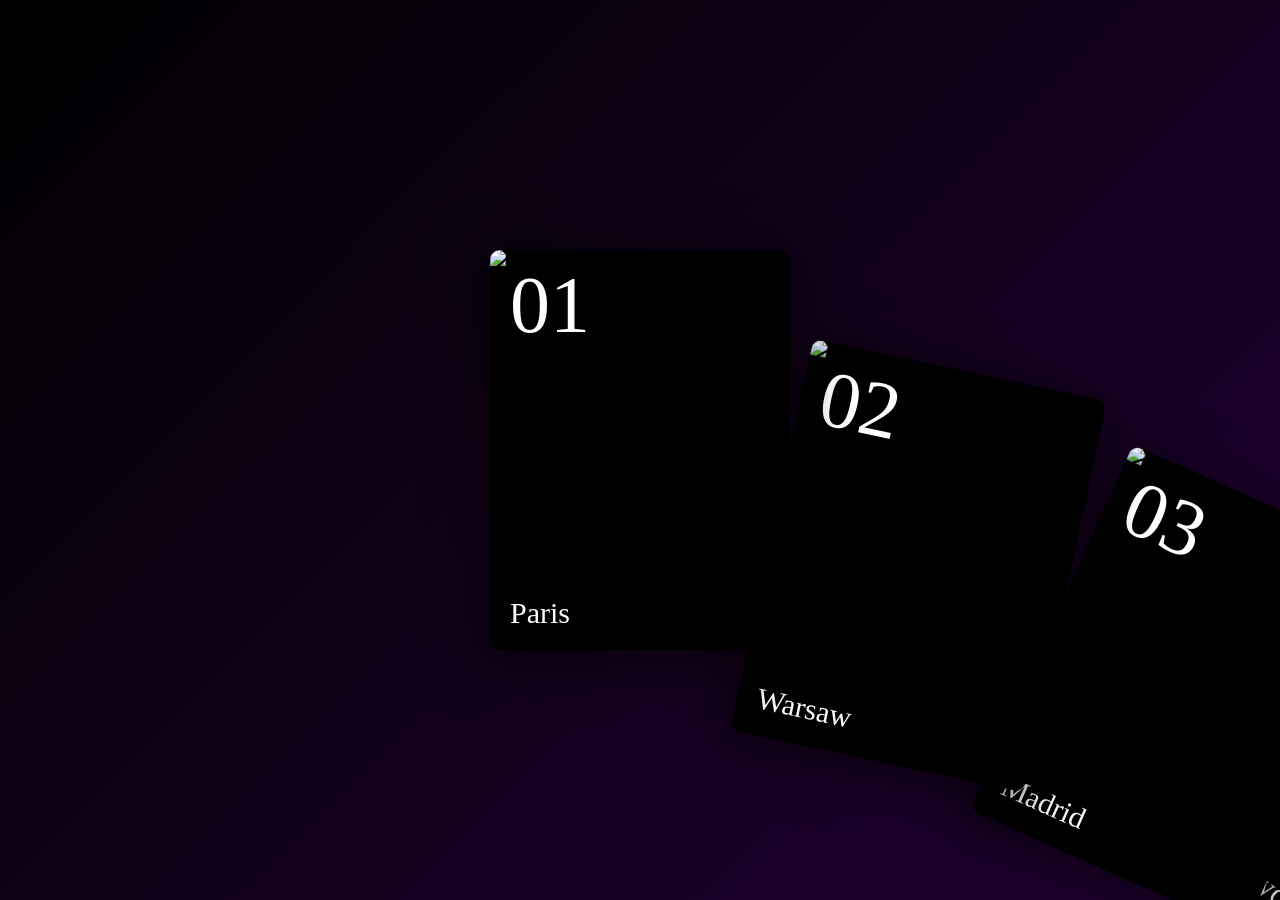
==== carousel.html @ 00ecd848 "updates" ====
<!DOCTYPE html>
<html lang="en">
<head>
    <meta charset="UTF-8">
    <meta name="viewport" content="width=device-width, initial-scale=1.0">
    <title>3D Carousel</title>
    <style>
        @font-face {
            font-family: 'Orelo-sw-db';
            src: url([data-uri]) format('truetype');
            font-weight: inherit;
            font-style: inherit;
        }

        .carousel-item {
            --items: 10;
            --width: clamp(150px, 30vw, 300px);
            --height: clamp(200px, 40vw, 400px);
            --active: calc(var(--offset) - var(--scroll-active));
            --x: calc(var(--active) * 800%);
            --y: calc(var(--active) * 200%);
            --rot: calc(var(--active) * 120deg);
            --opacity: calc(max(0, 1 - abs(var(--active)) * 2));
            overflow: hidden;
            position: absolute;
            z-index: var(--zIndex);
            width: var(--width);
            height: var(--height);
            margin: calc(var(--height) * -0.5) 0 0 calc(var(--width) * -0.5);
            border-radius: 10px;
            top: 50%;
            left: 50%;
            user-select: none;
            transform-origin: 0% 100%;
            box-shadow: 0 10px 50px 10px rgba(0, 0, 0, .5);
            background: black;
            pointer-events: all;
            transform: translate(var(--x), var(--y)) rotate(var(--rot));
        }

        .carousel-item:nth-child(1) { --offset: 0; }
        .carousel-item:nth-child(2) { --offset: 0.1; }
        .carousel-item:nth-child(3) { --offset: 0.2; }
        .carousel-item:nth-child(4) { --offset: 0.3; }
        .carousel-item:nth-child(5) { --offset: 0.4; }
        .carousel-item:nth-child(6) { --offset: 0.5; }
        .carousel-item:nth-child(7) { --offset: 0.6; }
        .carousel-item:nth-child(8) { --offset: 0.7; }
        .carousel-item:nth-child(9) { --offset: 0.8; }
        .carousel-item:nth-child(10) { --offset: 0.9; }

        .carousel-box {
            position: absolute;
            z-index: 1;
            top: 0;
            left: 0;
            width: 100%;
            height: 100%;
            transition: opacity .8s cubic-bezier(0, 0.02, 0, 1);
            opacity: var(--opacity);
            font-family: 'Orelo-sw-db', serif;
        }

        .title {
            position: absolute;
            z-index: 1;
            color: #fff;
            bottom: 20px;
            left: 20px;
            transition: opacity .8s cubic-bezier(0, 0.02, 0, 1);
            font-size: clamp(20px, 3vw, 30px);
            text-shadow: 0 4px 4px rgba(0, 0, 0, .1);
        }

        .num {
            position: absolute;
            z-index: 1;
            color: #fff;
            top: 10px;
            left: 20px;
            transition: opacity .8s cubic-bezier(0, 0.02, 0, 1);
            font-size: clamp(20px, 10vw, 80px);
        }

        .carousel-item img {
            width: 100%;
            height: 100%;
            object-fit: cover;
            pointer-events: none;
        }

        body {
            margin: 0;
            padding: 0;
            background: linear-gradient(135deg, black, rgb(34, 0, 51));
            font-family: Roboto, serif;
            overflow-x: hidden;
        }

        .carousel-container {
            position: relative;
            width: 100%;
            height: 100vh;
            overflow: hidden;
            --scroll-active: 0;
        }
    </style>
</head>
<body>
    <div class="carousel-container">
        <div class="carousel-item" style="--zIndex: 10;">
            <div class="carousel-box">
                <div class="title">Paris</div>
                <div class="num">01</div><img
                    src="https://media.istockphoto.com/id/949299844/it/foto/vista-prospettica-dellesterno-delledificio-contemporaneo.jpg?s=612x612&amp;w=0&amp;k=20&amp;c=_DR1aRHuTEV3EYBJo1ZXq1pF4SgwB9EVWQLaBj4sC5g="
                    alt="Paris">
            </div>
        </div>
        <div class="carousel-item" style="--zIndex: 9;">
            <div class="carousel-box">
                <div class="title">Warsaw</div>
                <div class="num">02</div><img
                    src="https://media.istockphoto.com/id/1150545984/it/foto/palazzo-moderno-di-lusso-con-piscina.jpg?s=612x612&amp;w=0&amp;k=20&amp;c=Pbrai_VGc9tUviMCF1UaBErdS1YGyIVWsD29jzMZwTY="
                    alt="Warsaw">
            </div>
        </div>
        <div class="carousel-item" style="--zIndex: 8;">
            <div class="carousel-box">
                <div class="title">Madrid</div>
                <div class="num">03</div><img
                    src="https://media.istockphoto.com/id/1214351345/it/foto/guardando-direttamente-lo-skyline-del-quartiere-finanziario-nel-centro-di-londra-immagine-di.jpg?s=612x612&amp;w=0&amp;k=20&amp;c=oNNbPzPvcQ-4RA6AeatNIxHQIafBiXmDRtUUY0Ska-I="
                    alt="Madrid">
            </div>
        </div>
        <div class="carousel-item" style="--zIndex: 7;">
            <div class="carousel-box">
                <div class="title">Sydney</div>
                <div class="num">04</div><img
                    src="https://media.istockphoto.com/id/904390980/it/foto/foto-di-architettura-contemporanea-astratta.jpg?s=612x612&amp;w=0&amp;k=20&amp;c=_P4Wmx5nq5MeDuimpNklKCBlrLovmCyd9lfiMKeJZDs="
                    alt="Sydney">
            </div>
        </div>
        <div class="carousel-item" style="--zIndex: 6;">
            <div class="carousel-box">
                <div class="title">Istanbul</div>
                <div class="num">05</div><img
                    src="https://media.istockphoto.com/id/130408311/it/foto/piscina-allesterno-della-casa-moderna-al-crepuscolo.jpg?s=612x612&amp;w=0&amp;k=20&amp;c=ZoVjx7uDjoHKmpM1ayW6UR1SQOoYh_xx-QMG_qeOYs0="
                    alt="Istanbul">
            </div>
        </div>
        <div class="carousel-item" style="--zIndex: 5;">
            <div class="carousel-box">
                <div class="title">Prague</div>
                <div class="num">06</div><img
                    src="https://media.istockphoto.com/id/1299954175/it/foto/villa-cubica-moderna.jpg?s=612x612&amp;w=0&amp;k=20&amp;c=DhGhb3c1E3DW_fbrWJ_R_Zh0Lbwu6syFeRLsKlZ9no8="
                    alt="Prague">
            </div>
        </div>
        <div class="carousel-item" style="--zIndex: 4;">
            <div class="carousel-box">
                <div class="title">Munich</div>
                <div class="num">07</div><img
                    src="https://media.istockphoto.com/id/926689776/it/foto/vista-ad-angolo-basso-dei-grattacieli-di-new-york.jpg?s=612x612&amp;w=0&amp;k=20&amp;c=DmEB0Ty7ZwDnBoU5SuA8FNevOp4G1UcECw5aS4vA9A8="
                    alt="Munich">
            </div>
        </div>
        <div class="carousel-item" style="--zIndex: 3;">
            <div class="carousel-box">
                <div class="title">Venice</div>
                <div class="num">08</div><img
                    src="https://media.istockphoto.com/id/1191376167/it/foto/villa-dellisola.jpg?s=612x612&amp;w=0&amp;k=20&amp;c=PKslWo4FdbjinohKQlK_oWL34jqAsnzMTdy2bxEAf-I="
                    alt="Venice">
            </div>
        </div>
        <div class="carousel-item" style="--zIndex: 2;">
            <div class="carousel-box">
                <div class="title">Oslo</div>
                <div class="num">09</div><img
                    src="https://media.istockphoto.com/id/184316397/it/foto/londra-edifici-aziendali.jpg?s=612x612&amp;w=0&amp;k=20&amp;c=XqrRxEPzFnwRFk7PQrCiu9-9jLEzWToYfdw46S8B0Mu0="
                    alt="Oslo">
            </div>
        </div>
        <div class="carousel-item" style="--zIndex: 1;">
            <div class="carousel-box">
                <div class="title">London</div>
                <div class="num">10</div><img
                    src="https://media.istockphoto.com/id/184619832/it/foto/distretto-finanziario-al-crepuscolo-londra.jpg?s=612x612&amp;w=0&amp;k=20&amp;c=RAThrJOBY6vhlT6-kQpu9-9jLEzWToYfdw46S8B0Mu0="
                    alt="London">
            </div>
        </div>
    </div>

    <script src="https://cdnjs.cloudflare.com/ajax/libs/gsap/3.12.2/gsap.min.js"></script>
    <script src="https://cdnjs.cloudflare.com/ajax/libs/gsap/3.12.2/ScrollTrigger.min.js"></script>
    <script>
        gsap.registerPlugin(ScrollTrigger);

        gsap.to(".carousel-container", {
            "--scroll-active": 0.9,
            scrollTrigger: {
                trigger: ".carousel-container",
                start: "top top",
                end: "+=200%",
                scrub: true,
                pin: true
            }
        });
    </script>
</body>
</html>
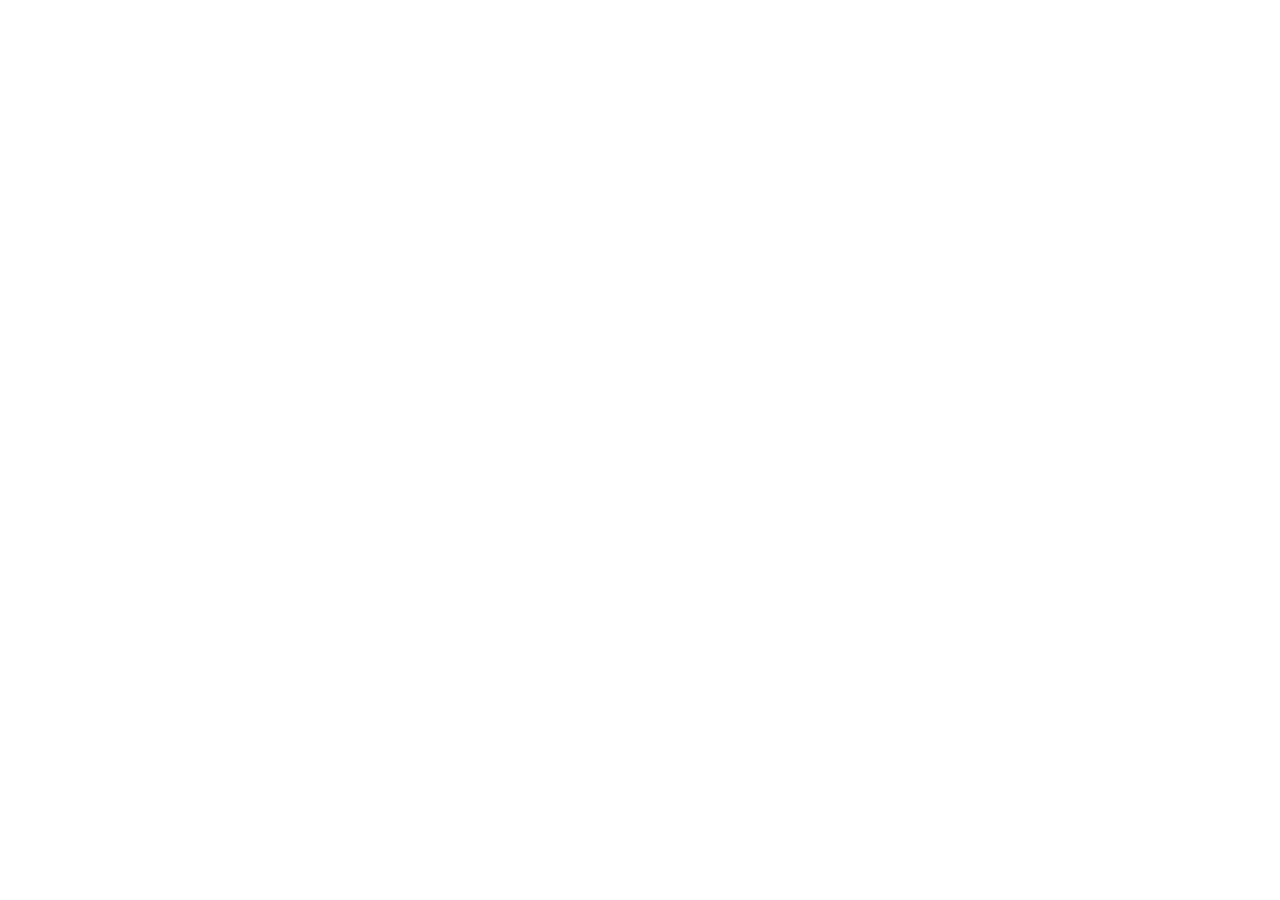
==== commit e420d3d5: "updates" ====
--- a/carousel.html
+++ b/carousel.html
@@ -4,207 +4,8 @@
     <meta charset="UTF-8">
     <meta name="viewport" content="width=device-width, initial-scale=1.0">
     <title>3D Carousel</title>
-    <style>
-        @font-face {
-            font-family: 'Orelo-sw-db';
-            src: url([data-uri]) format('truetype');
-            font-weight: inherit;
-            font-style: inherit;
-        }
-
-        .carousel-item {
-            --items: 10;
-            --width: clamp(150px, 30vw, 300px);
-            --height: clamp(200px, 40vw, 400px);
-            --active: calc(var(--offset) - var(--scroll-active));
-            --x: calc(var(--active) * 800%);
-            --y: calc(var(--active) * 200%);
-            --rot: calc(var(--active) * 120deg);
-            --opacity: calc(max(0, 1 - abs(var(--active)) * 2));
-            overflow: hidden;
-            position: absolute;
-            z-index: var(--zIndex);
-            width: var(--width);
-            height: var(--height);
-            margin: calc(var(--height) * -0.5) 0 0 calc(var(--width) * -0.5);
-            border-radius: 10px;
-            top: 50%;
-            left: 50%;
-            user-select: none;
-            transform-origin: 0% 100%;
-            box-shadow: 0 10px 50px 10px rgba(0, 0, 0, .5);
-            background: black;
-            pointer-events: all;
-            transform: translate(var(--x), var(--y)) rotate(var(--rot));
-        }
-
-        .carousel-item:nth-child(1) { --offset: 0; }
-        .carousel-item:nth-child(2) { --offset: 0.1; }
-        .carousel-item:nth-child(3) { --offset: 0.2; }
-        .carousel-item:nth-child(4) { --offset: 0.3; }
-        .carousel-item:nth-child(5) { --offset: 0.4; }
-        .carousel-item:nth-child(6) { --offset: 0.5; }
-        .carousel-item:nth-child(7) { --offset: 0.6; }
-        .carousel-item:nth-child(8) { --offset: 0.7; }
-        .carousel-item:nth-child(9) { --offset: 0.8; }
-        .carousel-item:nth-child(10) { --offset: 0.9; }
-
-        .carousel-box {
-            position: absolute;
-            z-index: 1;
-            top: 0;
-            left: 0;
-            width: 100%;
-            height: 100%;
-            transition: opacity .8s cubic-bezier(0, 0.02, 0, 1);
-            opacity: var(--opacity);
-            font-family: 'Orelo-sw-db', serif;
-        }
-
-        .title {
-            position: absolute;
-            z-index: 1;
-            color: #fff;
-            bottom: 20px;
-            left: 20px;
-            transition: opacity .8s cubic-bezier(0, 0.02, 0, 1);
-            font-size: clamp(20px, 3vw, 30px);
-            text-shadow: 0 4px 4px rgba(0, 0, 0, .1);
-        }
-
-        .num {
-            position: absolute;
-            z-index: 1;
-            color: #fff;
-            top: 10px;
-            left: 20px;
-            transition: opacity .8s cubic-bezier(0, 0.02, 0, 1);
-            font-size: clamp(20px, 10vw, 80px);
-        }
-
-        .carousel-item img {
-            width: 100%;
-            height: 100%;
-            object-fit: cover;
-            pointer-events: none;
-        }
-
-        body {
-            margin: 0;
-            padding: 0;
-            background: linear-gradient(135deg, black, rgb(34, 0, 51));
-            font-family: Roboto, serif;
-            overflow-x: hidden;
-        }
-
-        .carousel-container {
-            position: relative;
-            width: 100%;
-            height: 100vh;
-            overflow: hidden;
-            --scroll-active: 0;
-        }
-    </style>
 </head>
 <body>
-    <div class="carousel-container">
-        <div class="carousel-item" style="--zIndex: 10;">
-            <div class="carousel-box">
-                <div class="title">Paris</div>
-                <div class="num">01</div><img
-                    src="https://media.istockphoto.com/id/949299844/it/foto/vista-prospettica-dellesterno-delledificio-contemporaneo.jpg?s=612x612&amp;w=0&amp;k=20&amp;c=_DR1aRHuTEV3EYBJo1ZXq1pF4SgwB9EVWQLaBj4sC5g="
-                    alt="Paris">
-            </div>
-        </div>
-        <div class="carousel-item" style="--zIndex: 9;">
-            <div class="carousel-box">
-                <div class="title">Warsaw</div>
-                <div class="num">02</div><img
-                    src="https://media.istockphoto.com/id/1150545984/it/foto/palazzo-moderno-di-lusso-con-piscina.jpg?s=612x612&amp;w=0&amp;k=20&amp;c=Pbrai_VGc9tUviMCF1UaBErdS1YGyIVWsD29jzMZwTY="
-                    alt="Warsaw">
-            </div>
-        </div>
-        <div class="carousel-item" style="--zIndex: 8;">
-            <div class="carousel-box">
-                <div class="title">Madrid</div>
-                <div class="num">03</div><img
-                    src="https://media.istockphoto.com/id/1214351345/it/foto/guardando-direttamente-lo-skyline-del-quartiere-finanziario-nel-centro-di-londra-immagine-di.jpg?s=612x612&amp;w=0&amp;k=20&amp;c=oNNbPzPvcQ-4RA6AeatNIxHQIafBiXmDRtUUY0Ska-I="
-                    alt="Madrid">
-            </div>
-        </div>
-        <div class="carousel-item" style="--zIndex: 7;">
-            <div class="carousel-box">
-                <div class="title">Sydney</div>
-                <div class="num">04</div><img
-                    src="https://media.istockphoto.com/id/904390980/it/foto/foto-di-architettura-contemporanea-astratta.jpg?s=612x612&amp;w=0&amp;k=20&amp;c=_P4Wmx5nq5MeDuimpNklKCBlrLovmCyd9lfiMKeJZDs="
-                    alt="Sydney">
-            </div>
-        </div>
-        <div class="carousel-item" style="--zIndex: 6;">
-            <div class="carousel-box">
-                <div class="title">Istanbul</div>
-                <div class="num">05</div><img
-                    src="https://media.istockphoto.com/id/130408311/it/foto/piscina-allesterno-della-casa-moderna-al-crepuscolo.jpg?s=612x612&amp;w=0&amp;k=20&amp;c=ZoVjx7uDjoHKmpM1ayW6UR1SQOoYh_xx-QMG_qeOYs0="
-                    alt="Istanbul">
-            </div>
-        </div>
-        <div class="carousel-item" style="--zIndex: 5;">
-            <div class="carousel-box">
-                <div class="title">Prague</div>
-                <div class="num">06</div><img
-                    src="https://media.istockphoto.com/id/1299954175/it/foto/villa-cubica-moderna.jpg?s=612x612&amp;w=0&amp;k=20&amp;c=DhGhb3c1E3DW_fbrWJ_R_Zh0Lbwu6syFeRLsKlZ9no8="
-                    alt="Prague">
-            </div>
-        </div>
-        <div class="carousel-item" style="--zIndex: 4;">
-            <div class="carousel-box">
-                <div class="title">Munich</div>
-                <div class="num">07</div><img
-                    src="https://media.istockphoto.com/id/926689776/it/foto/vista-ad-angolo-basso-dei-grattacieli-di-new-york.jpg?s=612x612&amp;w=0&amp;k=20&amp;c=DmEB0Ty7ZwDnBoU5SuA8FNevOp4G1UcECw5aS4vA9A8="
-                    alt="Munich">
-            </div>
-        </div>
-        <div class="carousel-item" style="--zIndex: 3;">
-            <div class="carousel-box">
-                <div class="title">Venice</div>
-                <div class="num">08</div><img
-                    src="https://media.istockphoto.com/id/1191376167/it/foto/villa-dellisola.jpg?s=612x612&amp;w=0&amp;k=20&amp;c=PKslWo4FdbjinohKQlK_oWL34jqAsnzMTdy2bxEAf-I="
-                    alt="Venice">
-            </div>
-        </div>
-        <div class="carousel-item" style="--zIndex: 2;">
-            <div class="carousel-box">
-                <div class="title">Oslo</div>
-                <div class="num">09</div><img
-                    src="https://media.istockphoto.com/id/184316397/it/foto/londra-edifici-aziendali.jpg?s=612x612&amp;w=0&amp;k=20&amp;c=XqrRxEPzFnwRFk7PQrCiu9-9jLEzWToYfdw46S8B0Mu0="
-                    alt="Oslo">
-            </div>
-        </div>
-        <div class="carousel-item" style="--zIndex: 1;">
-            <div class="carousel-box">
-                <div class="title">London</div>
-                <div class="num">10</div><img
-                    src="https://media.istockphoto.com/id/184619832/it/foto/distretto-finanziario-al-crepuscolo-londra.jpg?s=612x612&amp;w=0&amp;k=20&amp;c=RAThrJOBY6vhlT6-kQpu9-9jLEzWToYfdw46S8B0Mu0="
-                    alt="London">
-            </div>
-        </div>
-    </div>
 
-    <script src="https://cdnjs.cloudflare.com/ajax/libs/gsap/3.12.2/gsap.min.js"></script>
-    <script src="https://cdnjs.cloudflare.com/ajax/libs/gsap/3.12.2/ScrollTrigger.min.js"></script>
-    <script>
-        gsap.registerPlugin(ScrollTrigger);
-
-        gsap.to(".carousel-container", {
-            "--scroll-active": 0.9,
-            scrollTrigger: {
-                trigger: ".carousel-container",
-                start: "top top",
-                end: "+=200%",
-                scrub: true,
-                pin: true
-            }
-        });
-    </script>
 </body>
 </html>
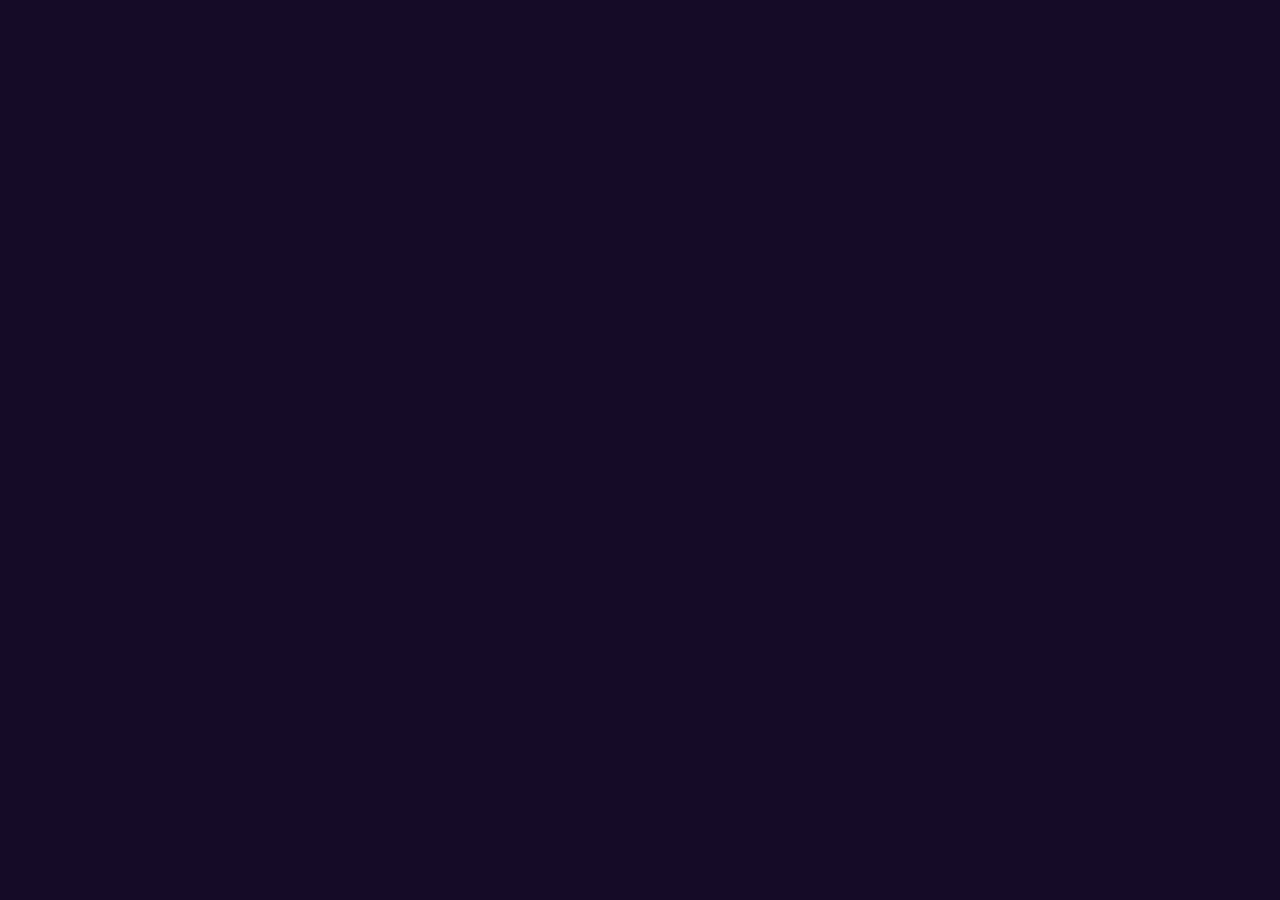
==== commit e2a1b0dd: "updates" ====
--- a/carousel.html
+++ b/carousel.html
@@ -1,11 +1,14 @@
 <!DOCTYPE html>
 <html lang="en">
+
 <head>
     <meta charset="UTF-8">
     <meta name="viewport" content="width=device-width, initial-scale=1.0">
     <title>3D Carousel</title>
+    <link rel="stylesheet" href="styles.css">
 </head>
 <body>
 
 </body>
+
 </html>
--- a/styles.css
+++ b/styles.css
@@ -0,0 +1,3201 @@
+* {
+    margin: 0;
+    padding: 0;
+    box-sizing: border-box;
+}
+
+body {
+    font-family: Arial, sans-serif;
+    background-color: #150b27;
+}
+
+header {
+    display: flex;
+    justify-content: center;
+}
+
+.container {
+    padding: 20px;
+    display: flex;
+    align-items: center;
+    justify-content: space-between;
+    border-radius: 50px;
+    padding: 8px 30px;
+    margin: 0 auto;
+    max-width: 1320px !important;
+    width: 100%;
+    color: white;
+}
+
+.hero {
+    padding: 60px 20px 80px;
+    display: flex;
+    align-items: center;
+    justify-content: center;
+    min-height: 100vh;
+    color: white;
+    position: relative;
+    overflow: hidden;
+}
+
+#particle-canvas {
+    position: absolute;
+    top: 0;
+    left: 0;
+    width: 100%;
+    height: 100%;
+    z-index: 0;
+    opacity: 0.4;
+}
+
+
+
+.hero-content {
+    text-align: center;
+    max-width: 1100px;
+    width: 100%;
+    position: relative;
+    z-index: 2;
+}
+
+.hero-badge {
+    display: inline-block;
+    padding: 0;
+    margin-bottom: 30px;
+    color: rgba(255, 105, 180, 0.8);
+    font-size: 13px;
+    font-weight: 700;
+    text-transform: uppercase;
+    letter-spacing: 3px;
+    position: relative;
+}
+
+.badge-char {
+    display: inline-block;
+    text-shadow:
+        0 0 10px rgba(255, 105, 180, 0.8),
+        0 0 20px rgba(138, 43, 226, 0.6),
+        0 0 30px rgba(0, 255, 255, 0.4);
+    transition: all 0.3s ease;
+    transform-style: preserve-3d;
+}
+
+
+
+.hero-content h1 {
+    font-size: 72px;
+    font-weight: 800;
+    line-height: 1.15;
+    margin-bottom: 44px;
+    letter-spacing: -2px;
+    min-height: 90px;
+    perspective: 1000px;
+    transform-style: preserve-3d;
+}
+
+:root {
+    --char-color: rgba(255, 105, 180, 0.8);
+    --rot-color: #ff69b4;
+    --gradient-start: #ff69b4;
+    --gradient-mid: #8a2be2;
+    --gradient-end: #ffffff;
+}
+
+.heading-char {
+    display: inline-block;
+    background: linear-gradient(135deg, var(--gradient-start), var(--gradient-mid), var(--gradient-end));
+    background-size: 300% 300%;
+    -webkit-background-clip: text;
+    background-clip: text;
+    -webkit-text-fill-color: transparent;
+    color: white;
+    transform-style: preserve-3d;
+    position: relative;
+    font-weight: 900;
+    animation: movingGradient 3s ease-in-out infinite;
+}
+
+#rotating-text {
+    display: inline-block;
+    perspective: 1000px;
+    transform-style: preserve-3d;
+    min-width: 250px;
+}
+
+.rotating-char {
+    display: inline-block;
+    background: linear-gradient(135deg,
+            var(--gradient-start) 0%,
+            var(--gradient-mid) 50%,
+            var(--gradient-end) 100%);
+    background-size: 300% 300%;
+    -webkit-background-clip: text;
+    background-clip: text;
+    -webkit-text-fill-color: transparent;
+    color: white;
+    font-weight: 900;
+    transform-style: preserve-3d;
+    animation: rotatingGradient 3s ease-in-out infinite;
+}
+
+@keyframes movingGradient {
+
+    0%,
+    100% {
+        background-position: 0% 50%;
+    }
+
+    50% {
+        background-position: 100% 50%;
+    }
+}
+
+@keyframes rotatingGradient {
+
+    0%,
+    100% {
+        background-position: 0% 50%;
+    }
+
+    50% {
+        background-position: 100% 50%;
+    }
+}
+
+
+.hero-content p {
+    font-size: 24px;
+    margin-bottom: 50px;
+    letter-spacing: 1px;
+    font-weight: 600;
+    perspective: 1000px;
+    transform-style: preserve-3d;
+    position: relative;
+}
+
+.para-char {
+    display: inline-block;
+    color: rgba(255, 255, 255, 0.95);
+    text-shadow:
+        0 0 10px rgba(255, 105, 180, 0.8),
+        0 0 20px rgba(138, 43, 226, 0.6),
+        0 0 30px rgba(0, 255, 255, 0.4),
+        0 0 40px rgba(255, 215, 0, 0.3),
+        2px 2px 6px rgba(0, 0, 0, 0.9);
+    transform-style: preserve-3d;
+    position: relative;
+    font-weight: 700;
+    filter: drop-shadow(0 0 8px rgba(255, 105, 180, 0.6));
+    transition: all 0.3s cubic-bezier(0.68, -0.55, 0.265, 1.55);
+}
+
+.hero-image {
+    width: 100%;
+    max-width: 1100px;
+    margin: 50px auto;
+    border-radius: 24px;
+    overflow: hidden;
+    position: relative;
+}
+
+.hero-video {
+    perspective: 2000px;
+    transform-style: preserve-3d;
+    position: relative;
+}
+
+.hero-video video {
+    width: 100%;
+    height: 650px;
+    object-fit: cover;
+    display: block;
+    border-radius: 24px;
+    border: 3px solid transparent;
+    background:
+        linear-gradient(135deg, #ff69b4, #8a2be2) border-box;
+    transition: all 0.4s ease;
+    box-shadow:
+        0 25px 70px rgba(255, 105, 180, 0.5),
+        0 0 100px rgba(138, 43, 226, 0.4),
+        0 0 150px rgba(0, 255, 255, 0.2),
+        inset 0 0 60px rgba(255, 105, 180, 0.1);
+    transform-style: preserve-3d;
+}
+
+.hero-video:hover video {
+    box-shadow:
+        0 30px 90px rgba(255, 105, 180, 0.7),
+        0 0 120px rgba(138, 43, 226, 0.6),
+        0 0 180px rgba(0, 255, 255, 0.3),
+        inset 0 0 80px rgba(255, 105, 180, 0.2);
+}
+
+.play-button {
+    position: absolute;
+    top: 50%;
+    left: 50%;
+    transform: translate(-50%, -50%);
+    cursor: pointer;
+    z-index: 10;
+    transition: all 0.4s ease;
+    opacity: 0.9;
+    filter: drop-shadow(0 10px 40px rgba(255, 105, 180, 0.8));
+    animation: playButtonPulse 2s ease-in-out infinite;
+}
+
+.play-button:hover {
+    opacity: 1;
+    transform: translate(-50%, -50%) scale(1.15) rotate(5deg);
+    filter: drop-shadow(0 15px 60px rgba(255, 105, 180, 1));
+}
+
+@keyframes playButtonPulse {
+
+    0%,
+    100% {
+        transform: translate(-50%, -50%) scale(1);
+        filter: drop-shadow(0 10px 40px rgba(255, 105, 180, 0.8));
+    }
+
+    50% {
+        transform: translate(-50%, -50%) scale(1.1);
+        filter: drop-shadow(0 15px 60px rgba(255, 105, 180, 1));
+    }
+}
+
+.video-glow {
+    position: absolute;
+    top: 50%;
+    left: 50%;
+    width: 100%;
+    height: 100%;
+    background: radial-gradient(ellipse at center, rgba(255, 105, 180, 0.3) 0%, rgba(138, 43, 226, 0.2) 50%, transparent 70%);
+    filter: blur(60px);
+    transform: translate(-50%, -50%);
+    z-index: -1;
+    opacity: 0.8;
+    animation: glowPulse 3s ease-in-out infinite;
+}
+
+@keyframes glowPulse {
+
+    0%,
+    100% {
+        opacity: 0.6;
+        transform: translate(-50%, -50%) scale(1);
+    }
+
+    50% {
+        opacity: 1;
+        transform: translate(-50%, -50%) scale(1.1);
+    }
+}
+
+.cta-hero {
+    margin-top: 45px;
+    opacity: 0.95;
+}
+
+.cta-hero:hover {
+    opacity: 1;
+}
+
+.cta-button {
+    background: #000000;
+    color: white;
+    border: 2px solid rgba(255, 255, 255, 0.2);
+    padding: 18px 45px;
+    font-size: 18px;
+    border-radius: 12px;
+    cursor: pointer;
+    transition: all 0.3s ease;
+    font-weight: 600;
+}
+
+.cta-button:hover {
+    background: #fe0080;
+    border-color: #fe0080;
+    transform: translateY(-2px);
+    box-shadow: 0 10px 30px rgba(254, 0, 128, 0.4);
+}
+
+.left {
+    display: flex;
+    flex-direction: column;
+    align-items: flex-start;
+}
+
+.left nav {
+    margin: 10px 0;
+}
+
+.left .button {
+    margin-top: 10px;
+}
+
+.logo {
+    display: flex;
+    align-items: center;
+}
+
+.logo img {
+    margin-top: -18px;
+    height: 60px;
+    margin-right: 15px;
+}
+
+.logo span {
+    font-size: 26px;
+    font-weight: bold;
+    color: #ffffff;
+}
+
+nav ul {
+    display: flex;
+    list-style-type: none;
+}
+
+nav ul li {
+    margin-right: 20px;
+}
+
+nav ul li a {
+    color: #b5a8d1;
+    text-decoration: none;
+    font-weight: 500;
+}
+
+nav ul li a.active {
+    color: #fe0080;
+}
+
+nav ul li a:hover {
+    color: #fff;
+}
+
+.button {
+    --white: #ffe7ff;
+    --purple-100: #ffd9f0;
+    --purple-200: #ff9fd5;
+    --purple-300: #ff6fb9;
+    --purple-400: #fe0080;
+    /* main color */
+    --purple-500: #b20059;
+    --radius: 18px;
+
+    border-radius: var(--radius);
+    outline: none;
+    cursor: pointer;
+    font-size: 23px;
+    font-family: Arial;
+    background: transparent;
+    letter-spacing: -1px;
+    border: 0;
+    position: relative;
+    width: 220px;
+    height: 80px;
+    transform: scale(0.6);
+}
+
+.bg {
+    position: absolute;
+    inset: 0;
+    border-radius: inherit;
+    filter: blur(1px);
+}
+
+.bg::before,
+.bg::after {
+    content: "";
+    position: absolute;
+    inset: 0;
+    border-radius: calc(var(--radius) * 1.1);
+    background: var(--purple-500);
+}
+
+.bg::before {
+    filter: blur(5px);
+    transition: all 0.3s ease;
+}
+
+.wrap {
+    border-radius: inherit;
+    overflow: hidden;
+    height: 100%;
+    transform: translate(6px, -6px);
+    padding: 3px;
+    background: linear-gradient(to bottom,
+            var(--purple-100) 0%,
+            var(--purple-400) 100%);
+    position: relative;
+    transition: all 0.3s ease;
+}
+
+.outline {
+    position: absolute;
+    overflow: hidden;
+    inset: 0;
+    opacity: 0;
+    outline: none;
+    border-radius: inherit;
+    transition: all 0.4s ease;
+}
+
+.outline::before {
+    content: "";
+    position: absolute;
+    inset: 2px;
+    width: 120px;
+    height: 300px;
+    margin: auto;
+    background: linear-gradient(to right,
+            transparent 0%,
+            white 50%,
+            transparent 100%);
+    animation: spin 3s linear infinite;
+    animation-play-state: paused;
+}
+
+.content {
+    pointer-events: none;
+    display: flex;
+    align-items: center;
+    justify-content: center;
+    z-index: 1;
+    position: relative;
+    height: 100%;
+    gap: 16px;
+    border-radius: calc(var(--radius) * 0.85);
+    font-weight: 600;
+    transition: all 0.3s ease;
+    background: linear-gradient(to bottom,
+            var(--purple-300) 0%,
+            var(--purple-400) 100%);
+    box-shadow:
+        inset -2px 12px 11px -5px var(--purple-200),
+        inset 1px -3px 11px 0px rgb(0 0 0 / 35%);
+}
+
+.content::before {
+    content: "";
+    inset: 0;
+    position: absolute;
+    z-index: 10;
+    width: 80%;
+    top: 45%;
+    bottom: 35%;
+    opacity: 0.7;
+    margin: auto;
+    background: linear-gradient(to bottom, transparent, var(--purple-400));
+    filter: brightness(1.3) blur(5px);
+}
+
+.char {
+    transition: all 0.3s ease;
+    display: flex;
+    align-items: center;
+    justify-content: center;
+}
+
+.char span {
+    display: block;
+    color: transparent;
+    position: relative;
+}
+
+.char span:nth-child(5) {
+    margin-left: 5px;
+}
+
+.char.state-1 span:nth-child(5) {
+    margin-right: -3px;
+}
+
+.char.state-1 span {
+    animation: charAppear 1.2s ease backwards calc(var(--i) * 0.03s);
+}
+
+.char.state-1 span::before,
+.char span::after {
+    content: attr(data-label);
+    position: absolute;
+    color: var(--white);
+    text-shadow: -1px 1px 2px var(--purple-500);
+    left: 0;
+}
+
+.char span::before {
+    opacity: 0;
+    transform: translateY(-100%);
+}
+
+.char.state-2 {
+    position: absolute;
+    left: 80px;
+}
+
+.char.state-2 span::after {
+    opacity: 1;
+}
+
+.icon {
+    animation: resetArrow 0.8s cubic-bezier(0.7, -0.5, 0.3, 1.2) forwards;
+    z-index: 10;
+}
+
+.icon div,
+.icon div::before,
+.icon div::after {
+    height: 3px;
+    border-radius: 1px;
+    background-color: var(--white);
+}
+
+.icon div::before,
+.icon div::after {
+    content: "";
+    position: absolute;
+    right: 0;
+    transform-origin: center right;
+    width: 14px;
+    border-radius: 15px;
+    transition: all 0.3s ease;
+}
+
+.icon div {
+    position: relative;
+    width: 24px;
+    box-shadow: -2px 2px 5px var(--purple-400);
+    transform: scale(0.9);
+    background: linear-gradient(to bottom, var(--white), var(--purple-100));
+    animation: swingArrow 1s ease-in-out infinite;
+    animation-play-state: paused;
+}
+
+.icon div::before {
+    transform: rotate(44deg);
+    top: 1px;
+    box-shadow: 1px -2px 3px -1px var(--purple-400);
+    animation: rotateArrowLine 1s linear infinite;
+    animation-play-state: paused;
+}
+
+.icon div::after {
+    bottom: 1px;
+    transform: rotate(316deg);
+    box-shadow: -2px 2px 3px 0 var(--purple-400);
+    background: linear-gradient(200deg, var(--white), var(--purple-100));
+    animation: rotateArrowLine2 1s linear infinite;
+    animation-play-state: paused;
+}
+
+.path {
+    position: absolute;
+    z-index: 12;
+    bottom: 0;
+    left: 0;
+    right: 0;
+    stroke-dasharray: 150 480;
+    stroke-dashoffset: 150;
+    pointer-events: none;
+}
+
+.splash {
+    position: absolute;
+    top: 0;
+    left: 0;
+    pointer-events: none;
+    stroke-dasharray: 60 60;
+    stroke-dashoffset: 60;
+    transform: translate(-17%, -31%);
+    stroke: var(--purple-300);
+}
+
+.button:hover .words {
+    opacity: 1;
+}
+
+.button:hover .words span {
+    animation-play-state: running;
+}
+
+.button:hover .char.state-1 span::before {
+    animation: charAppear 0.7s ease calc(var(--i) * 0.03s);
+}
+
+.button:hover .char.state-1 span::after {
+    opacity: 1;
+    animation: charDisappear 0.7s ease calc(var(--i) * 0.03s);
+}
+
+.button:hover .wrap {
+    transform: translate(8px, -8px);
+}
+
+.button:hover .outline {
+    opacity: 1;
+}
+
+.button:hover .outline::before,
+.button:hover .icon div::before,
+.button:hover .icon div::after,
+.button:hover .icon div {
+    animation-play-state: running;
+}
+
+.button:active .bg::before {
+    filter: blur(5px);
+    opacity: 0.7;
+    box-shadow:
+        -7px 6px 0 0 rgb(115 75 155 / 40%),
+        -14px 12px 0 0 rgb(115 75 155 / 25%),
+        -21px 18px 4px 0 rgb(115 75 155 / 15%);
+}
+
+.button:active .content {
+    box-shadow:
+        inset -1px 12px 8px -5px rgba(71, 0, 137, 0.4),
+        inset 0px -3px 8px 0px var(--purple-200);
+}
+
+.button:active .words,
+.button:active .outline {
+    opacity: 0;
+}
+
+.button:active .wrap {
+    transform: translate(3px, -3px);
+}
+
+.button:active .splash {
+    animation: splash 0.8s cubic-bezier(0.3, 0, 0, 1) forwards 0.05s;
+}
+
+.button:focus .path {
+    animation: path 1.6s ease forwards 0.2s;
+}
+
+.button:focus .icon {
+    animation: arrow 1s cubic-bezier(0.7, -0.5, 0.3, 1.5) forwards;
+}
+
+.char.state-2 span::after,
+.button:focus .char.state-1 span {
+    animation: charDisappear 0.5s ease forwards calc(var(--i) * 0.03s);
+}
+
+.button:focus .char.state-2 span::after {
+    animation: charAppear 1s ease backwards calc(var(--i) * 0.03s);
+}
+
+@keyframes spin {
+    0% {
+        transform: rotate(0deg);
+    }
+
+    100% {
+        transform: rotate(360deg);
+    }
+}
+
+@keyframes charAppear {
+    0% {
+        transform: translateY(50%);
+        opacity: 0;
+        filter: blur(20px);
+    }
+
+    20% {
+        transform: translateY(70%);
+        opacity: 1;
+    }
+
+    50% {
+        transform: translateY(-15%);
+        opacity: 1;
+        filter: blur(0);
+    }
+
+    100% {
+        transform: translateY(0);
+        opacity: 1;
+    }
+}
+
+@keyframes charDisappear {
+    0% {
+        transform: translateY(0);
+        opacity: 1;
+    }
+
+    100% {
+        transform: translateY(-70%);
+        opacity: 0;
+        filter: blur(3px);
+    }
+}
+
+@keyframes arrow {
+    0% {
+        opacity: 1;
+    }
+
+    50% {
+        transform: translateX(60px);
+        opacity: 0;
+    }
+
+    51% {
+        transform: translateX(-200px);
+        opacity: 0;
+    }
+
+    100% {
+        transform: translateX(-128px);
+        opacity: 1;
+    }
+}
+
+@keyframes swingArrow {
+    50% {
+        transform: translateX(5px) scale(0.9);
+    }
+}
+
+@keyframes rotateArrowLine {
+    50% {
+        transform: rotate(30deg);
+    }
+
+    80% {
+        transform: rotate(55deg);
+    }
+}
+
+@keyframes rotateArrowLine2 {
+    50% {
+        transform: rotate(330deg);
+    }
+
+    80% {
+        transform: rotate(300deg);
+    }
+}
+
+@keyframes resetArrow {
+    0% {
+        transform: translateX(-128px);
+    }
+
+    100% {
+        transform: translateX(0);
+    }
+}
+
+@keyframes path {
+    from {
+        stroke: white;
+    }
+
+    to {
+        stroke-dashoffset: -480;
+        stroke: #f9c6fe;
+    }
+}
+
+@keyframes splash {
+    to {
+        stroke-dasharray: 2 60;
+        stroke-dashoffset: -60;
+    }
+}
+
+
+.left {
+    max-width: 50%;
+}
+
+.left h1 {
+    font-size: 36px;
+    margin-bottom: 10px;
+}
+
+.left p {
+    font-size: 18px;
+    margin-bottom: 30px;
+}
+
+.left button {
+    background-color: #f36f6f;
+    color: white;
+    padding: 12px 20px;
+    border: none;
+    border-radius: 5px;
+    cursor: pointer;
+    font-size: 16px;
+}
+
+#w-node-da13c05c-a7f2-64c9-0f62-d9d893fe5b9b-79c6e519,
+#w-node-da13c05c-a7f2-64c9-0f62-d9d893fe5bb6-79c6e519,
+#w-node-ae7eb60a-4132-91b5-9284-c76f17b2ad36-79c6e519,
+#w-node-ae7eb60a-4132-91b5-9284-c76f17b2ad43-79c6e519,
+#w-node-ae7eb60a-4132-91b5-9284-c76f17b2ad50-79c6e519,
+#w-node-ae7eb60a-4132-91b5-9284-c76f17b2ad5d-79c6e519,
+#w-node-ae7eb60a-4132-91b5-9284-c76f17b2ad6a-79c6e519,
+#w-node-ae7eb60a-4132-91b5-9284-c76f17b2ad77-79c6e519,
+#w-node-bdb684d6-11cf-1f58-875c-d18fad16c963-79c6e519,
+#w-node-_45333113-68ab-c3ea-210a-a3135d8f3e54-79c6e519,
+#w-node-_17a15546-2e96-c220-030e-3a738cca4e5c-79c6e519,
+#w-node-e8317664-ea4b-bd1d-84a0-25e890efd2ef-79c6e519,
+#w-node-ae7eb60a-4132-91b5-9284-c76f17b2ad84-79c6e519,
+#w-node-ae7eb60a-4132-91b5-9284-c76f17b2ad91-79c6e519 {
+    grid-area: span 1 / span 1 / span 1 / span 1;
+}
+
+.banner-right {
+    justify-content: flex-start;
+}
+
+.w-layout-cell {
+    flex-direction: column;
+    justify-content: flex-start;
+    align-items: flex-start;
+    display: flex;
+}
+
+.steps-shape {
+    width: 100%;
+    max-width: 100%;
+    display: block;
+    position: absolute;
+    inset: 0;
+}
+
+
+@font-face {
+    font-family: 'Orelo-sw-db';
+    src: url([data-uri]) format('truetype');
+    font-weight: inherit;
+    font-style: inherit;
+}
+
+.carousel-item {
+    --items: 10;
+    --width: clamp(150px, 30vw, 300px);
+    --height: clamp(200px, 40vw, 400px);
+    --active: calc(var(--offset) - var(--scroll-active));
+    --x: calc(var(--active) * 800%);
+    --y: calc(var(--active) * 200%);
+    --rot: calc(var(--active) * 120deg);
+    --opacity: calc(max(0, 1 - abs(var(--active)) * 2));
+    overflow: hidden;
+    position: absolute;
+    z-index: var(--zIndex);
+    width: var(--width);
+    height: var(--height);
+    margin: calc(var(--height) * -0.5) 0 0 calc(var(--width) * -0.5);
+    border-radius: 10px;
+    top: 50%;
+    left: 50%;
+    user-select: none;
+    transform-origin: 0% 100%;
+    box-shadow: 0 10px 50px 10px rgba(0, 0, 0, .5);
+    background: black;
+    pointer-events: all;
+    transform: translate(var(--x), var(--y)) rotate(var(--rot));
+}
+
+.carousel-item:nth-child(1) {
+    --offset: 0;
+}
+
+.carousel-item:nth-child(2) {
+    --offset: 0.1;
+}
+
+.carousel-item:nth-child(3) {
+    --offset: 0.2;
+}
+
+.carousel-item:nth-child(4) {
+    --offset: 0.3;
+}
+
+.carousel-item:nth-child(5) {
+    --offset: 0.4;
+}
+
+.carousel-item:nth-child(6) {
+    --offset: 0.5;
+}
+
+.carousel-item:nth-child(7) {
+    --offset: 0.6;
+}
+
+.carousel-item:nth-child(8) {
+    --offset: 0.7;
+}
+
+.carousel-item:nth-child(9) {
+    --offset: 0.8;
+}
+
+.carousel-item:nth-child(10) {
+    --offset: 0.9;
+}
+
+.carousel-box {
+    position: absolute;
+    z-index: 1;
+    top: 0;
+    left: 0;
+    width: 100%;
+    height: 100%;
+    transition: opacity .8s cubic-bezier(0, 0.02, 0, 1);
+    opacity: var(--opacity);
+    font-family: 'Orelo-sw-db', serif;
+}
+
+.title {
+    position: absolute;
+    z-index: 1;
+    color: #fff;
+    bottom: 20px;
+    left: 20px;
+    transition: opacity .8s cubic-bezier(0, 0.02, 0, 1);
+    font-size: clamp(20px, 3vw, 30px);
+    text-shadow: 0 4px 4px rgba(0, 0, 0, .1);
+}
+
+.num {
+    position: absolute;
+    z-index: 1;
+    color: #fff;
+    top: 10px;
+    left: 20px;
+    transition: opacity .8s cubic-bezier(0, 0.02, 0, 1);
+    font-size: clamp(20px, 10vw, 80px);
+}
+
+.carousel-item img {
+    width: 100%;
+    height: 100%;
+    object-fit: cover;
+    pointer-events: none;
+}
+
+body {
+    overflow-x: hidden;
+}
+
+.carousel-container {
+    position: relative;
+    width: 100%;
+    height: 100vh;
+    overflow: hidden;
+    --scroll-active: 0;
+}
+
+
+.cards-container {
+
+    html {
+        -webkit-text-size-adjust: 100%;
+        -ms-text-size-adjust: 100%;
+        font-family: sans-serif
+    }
+
+    body {
+        margin: 0
+    }
+
+    article,
+    aside,
+    details,
+    figcaption,
+    figure,
+    footer,
+    header,
+    hgroup,
+    main,
+    menu,
+    nav,
+    section,
+    summary {
+        display: block
+    }
+
+    audio,
+    canvas,
+    progress,
+    video {
+        vertical-align: baseline;
+        display: inline-block
+    }
+
+    audio:not([controls]) {
+        height: 0;
+        display: none
+    }
+
+    [hidden],
+    template {
+        display: none
+    }
+
+    a {
+        background-color: #0000
+    }
+
+    a:active,
+    a:hover {
+        outline: 0
+    }
+
+    abbr[title] {
+        border-bottom: 1px dotted
+    }
+
+    b,
+    strong {
+        font-weight: 700
+    }
+
+    dfn {
+        font-style: italic
+    }
+
+    h1 {
+        margin: .67em 0;
+        font-size: 2em
+    }
+
+    mark {
+        color: #000;
+        background: #ff0
+    }
+
+    small {
+        font-size: 80%
+    }
+
+    sub,
+    sup {
+        vertical-align: baseline;
+        font-size: 75%;
+        line-height: 0;
+        position: relative
+    }
+
+    sup {
+        top: -.5em
+    }
+
+    sub {
+        bottom: -.25em
+    }
+
+    img {
+        border: 0
+    }
+
+    svg:not(:root) {
+        overflow: hidden
+    }
+
+    hr {
+        box-sizing: content-box;
+        height: 0
+    }
+
+    pre {
+        overflow: auto
+    }
+
+    code,
+    kbd,
+    pre,
+    samp {
+        font-family: monospace;
+        font-size: 1em
+    }
+
+    button,
+    input,
+    optgroup,
+    select,
+    textarea {
+        color: inherit;
+        font: inherit;
+        margin: 0
+    }
+
+    button {
+        overflow: visible
+    }
+
+    button,
+    select {
+        text-transform: none
+    }
+
+    button,
+    html input[type=button],
+    input[type=reset] {
+        -webkit-appearance: button;
+        cursor: pointer
+    }
+
+    button[disabled],
+    html input[disabled] {
+        cursor: default
+    }
+
+    button::-moz-focus-inner,
+    input::-moz-focus-inner {
+        border: 0;
+        padding: 0
+    }
+
+    input {
+        line-height: normal
+    }
+
+    input[type=checkbox],
+    input[type=radio] {
+        box-sizing: border-box;
+        padding: 0
+    }
+
+    input[type=number]::-webkit-inner-spin-button,
+    input[type=number]::-webkit-outer-spin-button {
+        height: auto
+    }
+
+    input[type=search] {
+        -webkit-appearance: none
+    }
+
+    input[type=search]::-webkit-search-cancel-button,
+    input[type=search]::-webkit-search-decoration {
+        -webkit-appearance: none
+    }
+
+    legend {
+        border: 0;
+        padding: 0
+    }
+
+    textarea {
+        overflow: auto
+    }
+
+    optgroup {
+        font-weight: 700
+    }
+
+    table {
+        border-collapse: collapse;
+        border-spacing: 0
+    }
+
+    td,
+    th {
+        padding: 0
+    }
+
+    @font-face {
+        font-family: webflow-icons;
+        src: url([data-uri])format("truetype");
+        font-weight: 400;
+        font-style: normal
+    }
+
+    [class^=w-icon-],
+    [class*=\ w-icon-] {
+        speak: none;
+        font-variant: normal;
+        text-transform: none;
+        -webkit-font-smoothing: antialiased;
+        -moz-osx-font-smoothing: grayscale;
+        font-style: normal;
+        font-weight: 400;
+        line-height: 1;
+        font-family: webflow-icons !important
+    }
+
+    .w-icon-slider-right:before {
+        content: "î˜€"
+    }
+
+    .w-icon-slider-left:before {
+        content: "î˜"
+    }
+
+    .w-icon-nav-menu:before {
+        content: "î˜‚"
+    }
+
+    .w-icon-arrow-down:before,
+    .w-icon-dropdown-toggle:before {
+        content: "î˜ƒ"
+    }
+
+    .w-icon-file-upload-remove:before {
+        content: "î¤€"
+    }
+
+    .w-icon-file-upload-icon:before {
+        content: "î¤ƒ"
+    }
+
+    * {
+        box-sizing: border-box
+    }
+
+    html {
+        height: 100%
+    }
+
+    body {
+        color: #333;
+        background-color: #fff;
+        min-height: 100%;
+        margin: 0;
+        font-family: Arial, sans-serif;
+        font-size: 14px;
+        line-height: 20px
+    }
+
+    img {
+        vertical-align: middle;
+        max-width: 100%;
+        display: inline-block
+    }
+
+    html.w-mod-touch * {
+        background-attachment: scroll !important
+    }
+
+    .w-block {
+        display: block
+    }
+
+    .w-inline-block {
+        max-width: 100%;
+        display: inline-block
+    }
+
+    .w-clearfix:before,
+    .w-clearfix:after {
+        content: " ";
+        grid-area: 1/1/2/2;
+        display: table
+    }
+
+    .w-clearfix:after {
+        clear: both
+    }
+
+
+    @font-face {
+        font-family: Ppmori;
+        src: url(https://cdn.prod.website-files.com/6380611d34419190c5cb43e2/64d9e0b2477042ee34feef9c_PPMori-Extralight.woff2)format("woff2"), url(https://cdn.prod.website-files.com/6380611d34419190c5cb43e2/64d9e0b1d395c6f5e808799d_PPMori-Extralight.eot)format("embedded-opentype"), url(https://cdn.prod.website-files.com/6380611d34419190c5cb43e2/64d9e0b2bc219a0c49bda790_PPMori-Extralight.woff)format("woff"), url(https://cdn.prod.website-files.com/6380611d34419190c5cb43e2/64d9e0b1c6b6445ddae07652_PPMori-Extralight.ttf)format("truetype");
+        font-weight: 200;
+        font-style: normal;
+        font-display: swap
+    }
+
+    @font-face {
+        font-family: Ppmori;
+        src: url(https://cdn.prod.website-files.com/6380611d34419190c5cb43e2/64d9e0b234316920370c6d49_PPMori-Regular.woff2)format("woff2"), url(https://cdn.prod.website-files.com/6380611d34419190c5cb43e2/64d9e0b245662ee17db9c303_PPMori-Regular.eot)format("embedded-opentype"), url(https://cdn.prod.website-files.com/6380611d34419190c5cb43e2/64d9e0b269e57310dee127a6_PPMori-Regular.woff)format("woff"), url(https://cdn.prod.website-files.com/6380611d34419190c5cb43e2/64d9e0b1f9dc556c39904a83_PPMori-Regular.ttf)format("truetype");
+        font-weight: 400;
+        font-style: normal;
+        font-display: swap
+    }
+
+    @font-face {
+        font-family: Ppmori;
+        src: url(https://cdn.prod.website-files.com/6380611d34419190c5cb43e2/64d9e0b264a930ca3e4c38b6_PPMori-RegularItalic.woff2)format("woff2"), url(https://cdn.prod.website-files.com/6380611d34419190c5cb43e2/64d9e0b0babe068ee151e5e4_PPMori-RegularItalic.eot)format("embedded-opentype"), url(https://cdn.prod.website-files.com/6380611d34419190c5cb43e2/64d9e0b1c6b6445ddae07667_PPMori-RegularItalic.woff)format("woff"), url(https://cdn.prod.website-files.com/6380611d34419190c5cb43e2/64d9e0b055e0d58b02ed493b_PPMori-RegularItalic.ttf)format("truetype");
+        font-weight: 400;
+        font-style: italic;
+        font-display: swap
+    }
+
+    @font-face {
+        font-family: Ppmori;
+        src: url(https://cdn.prod.website-files.com/6380611d34419190c5cb43e2/64d9e0b1babe068ee151e69d_PPMori-SemiBoldItalic.woff2)format("woff2"), url(https://cdn.prod.website-files.com/6380611d34419190c5cb43e2/64d9e0b04eb40a787c716a2d_PPMori-SemiBoldItalic.eot)format("embedded-opentype"), url(https://cdn.prod.website-files.com/6380611d34419190c5cb43e2/64d9e0b2df050efc596d467e_PPMori-SemiBoldItalic.woff)format("woff"), url(https://cdn.prod.website-files.com/6380611d34419190c5cb43e2/64d9e0b01d11a292e23d353c_PPMori-SemiBoldItalic.ttf)format("truetype");
+        font-weight: 600;
+        font-style: italic;
+        font-display: swap
+    }
+
+    @font-face {
+        font-family: Ppmori;
+        src: url(https://cdn.prod.website-files.com/6380611d34419190c5cb43e2/64d9e0b14eb40a787c716afa_PPMori-SemiBold.woff2)format("woff2"), url(https://cdn.prod.website-files.com/6380611d34419190c5cb43e2/64d9e0b7ec479ec11ef12cab_PPMori-SemiBold.eot)format("embedded-opentype"), url(https://cdn.prod.website-files.com/6380611d34419190c5cb43e2/64d9e0b1b20aa28a28686b6a_PPMori-SemiBold.woff)format("woff"), url(https://cdn.prod.website-files.com/6380611d34419190c5cb43e2/64d9e0b045662ee17db9c0f5_PPMori-SemiBold.ttf)format("truetype");
+        font-weight: 600;
+        font-style: normal;
+        font-display: swap
+    }
+
+    @font-face {
+        font-family: Ppmori;
+        src: url(https://cdn.prod.website-files.com/6380611d34419190c5cb43e2/64d9e0b1a5e6fb55eedc5251_PPMori-ExtralightItalic.woff2)format("woff2"), url(https://cdn.prod.website-files.com/6380611d34419190c5cb43e2/64d9e0b047edd1c43bd388f2_PPMori-ExtralightItalic.eot)format("embedded-opentype"), url(https://cdn.prod.website-files.com/6380611d34419190c5cb43e2/64d9e0b16e45148f04464c4f_PPMori-ExtralightItalic.woff)format("woff"), url(https://cdn.prod.website-files.com/6380611d34419190c5cb43e2/64d9e0b23dbdc60d86f7023d_PPMori-ExtralightItalic.ttf)format("truetype");
+        font-weight: 200;
+        font-style: italic;
+        font-display: swap
+    }
+
+    @font-face {
+        font-family: Sf pro;
+        src: url(https://cdn.prod.website-files.com/6380611d34419190c5cb43e2/6391deb96ac09e7e3f8ce74c_SF-Pro.woff)format("woff");
+        font-weight: 400;
+        font-style: normal;
+        font-display: swap
+    }
+
+    @font-face {
+        font-family: Sf pro;
+        src: url(https://cdn.prod.website-files.com/6380611d34419190c5cb43e2/6391deb96ac09e7e3f8ce74c_SF-Pro.woff)format("woff");
+        font-weight: 300;
+        font-style: normal;
+        font-display: swap
+    }
+
+    @font-face {
+        font-family: Sfprotext;
+        src: url(https://cdn.prod.website-files.com/6380611d34419190c5cb43e2/64c0d9bf4aa4f4832e1a3242_SFProText-Bold.woff)format("woff");
+        font-weight: 700;
+        font-style: normal;
+        font-display: swap
+    }
+
+    :root {
+        --black: black;
+        --medium-purple: #b16cea;
+        --light-coral: #ff5e69;
+        --coral: #ff8a56;
+        --sandy-brown: #ffa84b;
+        --dim-grey: #666;
+        --white: white;
+        --dark-turquoise: #05d6d9;
+        --magenta: #f907fc;
+        --dark-gray: #222
+    }
+
+    .w-layout-blockcontainer {
+        max-width: 940px;
+        margin-left: auto;
+        margin-right: auto;
+        display: block
+    }
+
+    .w-layout-layout {
+        grid-row-gap: 20px;
+        grid-column-gap: 20px;
+        grid-auto-columns: 1fr;
+        justify-content: center;
+        padding: 20px
+    }
+
+    .w-layout-cell {
+        flex-direction: column;
+        justify-content: flex-start;
+        align-items: flex-start;
+        display: flex
+    }
+
+    .w-layout-grid {
+        grid-row-gap: 16px;
+        grid-column-gap: 16px;
+        grid-template-rows: auto auto;
+        grid-template-columns: 1fr 1fr;
+        grid-auto-columns: 1fr;
+        display: grid
+    }
+
+    .w-layout-hflex {
+        flex-direction: row;
+        align-items: flex-start;
+        display: flex
+    }
+
+    @media screen and (max-width: 991px) {
+        .w-layout-blockcontainer {
+            max-width: 728px
+        }
+    }
+
+    @media screen and (max-width: 767px) {
+        .w-layout-blockcontainer {
+            max-width: none
+        }
+    }
+
+    body {
+        color: #333;
+        font-family: Sf pro, sans-serif;
+        font-size: 14px;
+        line-height: 20px
+    }
+
+    h1 {
+        color: var(--black);
+        letter-spacing: -2px;
+        margin-top: 0;
+        margin-bottom: 15px;
+        font-size: 50px;
+        font-weight: 400;
+        line-height: 58px
+    }
+
+    h2 {
+        color: var(--black);
+        letter-spacing: 1px;
+        margin-top: 0;
+        margin-bottom: 0;
+        font-size: 54px;
+        font-weight: 700;
+        line-height: 110%
+    }
+
+    h3 {
+        color: var(--black);
+        margin-top: 0;
+        margin-bottom: 0;
+        font-size: 36px;
+        font-weight: 700;
+        line-height: 100%
+    }
+
+    h4 {
+        color: var(--black);
+        margin-top: 10px;
+        margin-bottom: 10px;
+        font-size: 24px;
+        font-weight: 700;
+        line-height: 36px
+    }
+
+    h5 {
+        color: var(--black);
+        margin-top: 0;
+        margin-bottom: 0;
+        font-size: 24px;
+        font-weight: 700;
+        line-height: 140%
+    }
+
+    h6 {
+        background-image: linear-gradient(108deg, var(--medium-purple)8%, var(--light-coral)40%, var(--coral)77%, var(--sandy-brown)91%);
+        letter-spacing: 4px;
+        text-transform: uppercase;
+        -webkit-text-fill-color: transparent;
+        -webkit-background-clip: text;
+        background-clip: text;
+        margin-top: 0;
+        margin-bottom: 0;
+        font-size: 22px;
+        font-weight: 700;
+        line-height: 100%;
+        display: inline-block
+    }
+
+    p {
+        color: var(--dim-grey);
+        margin-bottom: 0
+    }
+
+    a {
+        color: #3c46ff;
+        font-size: 16px;
+        font-weight: 500;
+        line-height: 130%;
+        text-decoration: none
+    }
+
+    ul {
+        margin-top: 0;
+        margin-bottom: 10px;
+        padding-left: 40px
+    }
+
+    ol {
+        color: var(--dim-grey);
+        margin-top: 25px;
+        margin-bottom: 35px;
+        padding-left: 40px;
+        font-size: 20px;
+        line-height: 36px
+    }
+
+    li {
+        color: var(--dim-grey);
+        margin-bottom: 10px;
+        font-size: 20px;
+        line-height: 36px
+    }
+
+    img {
+        max-width: 100%;
+        display: inline-block
+    }
+
+    strong {
+        font-weight: 700
+    }
+
+    .paragraph-4 {
+        text-align: center;
+        margin-top: 20px;
+        font-size: 20px;
+        font-weight: 700
+    }
+
+    .heading-7 {
+        font-family: Sf pro, sans-serif;
+        font-weight: 500
+    }
+
+    .text-block-2,
+    .text-block-3 {
+        font-weight: 700
+    }
+
+    .text-block-4 {
+        font-weight: 500
+    }
+
+    .text-block-5 {
+        font-weight: 400
+    }
+
+    .text-block-6 {
+        font-size: 16px;
+        font-weight: 300
+    }
+
+    .button-div-block {
+        justify-content: center;
+        align-items: center;
+        padding-top: 30px;
+        display: flex
+    }
+
+    .text-block-7,
+    .text-block-8 {
+        font-size: 17px
+    }
+
+    .text-block-9,
+    .text-block-10 {
+        font-size: 18px
+    }
+
+    .footer-links-wrap {
+        grid-column-gap: 20px;
+        grid-row-gap: 20px;
+        display: flex
+    }
+
+    .wrapper.contact-wrapper {
+        padding-bottom: 20px
+    }
+
+    .collection-list-wrapper-5 {
+        width: 100%
+    }
+
+    .collection-item-2 {
+        grid-column-gap: 16px;
+        grid-row-gap: 16px;
+        grid-template-rows: auto auto;
+        grid-template-columns: 1fr 1fr;
+        grid-auto-columns: 1fr;
+        display: flex
+    }
+
+    .collection-item-2.blogsectionwithtileandpras {
+        margin-bottom: 60px
+    }
+
+    .div-block {
+        width: 100%;
+        height: 100%;
+        margin-bottom: 30px
+    }
+
+    .div-block-2 {
+        white-space: normal;
+        object-fit: cover;
+        background-image: url(https://d3e54v103j8qbb.cloudfront.net/img/background-image.svg);
+        background-position: 50%;
+        background-size: cover;
+        height: 175px;
+        position: static
+    }
+
+    .heading-8 {
+        text-align: left;
+        height: 50px;
+        font-family: Open Sans, sans-serif;
+        font-size: 16px;
+        font-weight: 700;
+        line-height: 25px
+    }
+
+    .paragraph-5 {
+        direction: ltr;
+        text-align: justify;
+        text-indent: 0;
+        object-fit: fill;
+        height: 70px;
+        font-size: 14px;
+        line-height: 24px;
+        overflow: hidden
+    }
+
+    .logo-link {
+        padding-left: 0
+    }
+
+    .logo-img {
+        aspect-ratio: auto;
+        object-fit: cover;
+        width: auto;
+        max-width: 160px;
+        height: auto;
+        overflow: hidden
+    }
+
+    .section-wrap {
+        max-width: 1484px;
+        margin-bottom: 0;
+        margin-left: auto;
+        margin-right: auto;
+        padding-left: 20px;
+        padding-right: 20px
+    }
+
+    .section-wrap.application {
+        max-width: 968px
+    }
+
+    .section-wrap.relative {
+        z-index: 1
+    }
+
+    .section-wrap.bg-white {
+        background-color: var(--white);
+        margin-bottom: 0
+    }
+
+    .section-wrap.form-box-container {
+        width: 600px
+    }
+
+    .header {
+        z-index: 1099;
+        background-color: var(--white);
+        border-bottom: 1px solid #0000001a;
+        padding-top: 27px;
+        padding-bottom: 28px;
+        position: sticky;
+        top: 0
+    }
+
+    .flex-row {
+        flex-wrap: wrap;
+        width: 100%;
+        display: flex
+    }
+
+    .flex-row.nav-row {
+        justify-content: space-between;
+        align-items: center
+    }
+
+    .flex-row.align-center {
+        align-items: center
+    }
+
+    .flex-row.spece-between {
+        justify-content: space-between
+    }
+
+    .flex-row.join-block {
+        background-color: #fba1b7;
+        border-radius: 29px;
+        justify-content: space-between;
+        position: relative;
+        overflow: hidden
+    }
+
+    .flex-row.row-reverse {
+        align-items: center;
+        height: 100%
+    }
+
+    .flex-row.row-reverse.align-bottom {
+        align-items: flex-end
+    }
+
+    .flex-row.reverse {
+        align-items: flex-end;
+        height: 100%
+    }
+
+    .flex-row.video-spacing {
+        grid-column-gap: 32px;
+        grid-row-gap: 32px;
+        align-items: stretch
+    }
+
+    .flex-row.video-spacing._2 {
+        flex-wrap: nowrap
+    }
+
+    .nav-item {
+        color: #000;
+        cursor: pointer;
+        margin-left: 10px;
+        margin-right: 10px;
+        padding: 5px;
+        font-family: Ppmori, sans-serif;
+        font-size: 20px;
+        font-weight: 400;
+        line-height: 23.87px;
+        transition: all .3s ease-in-out;
+        display: inline-block
+    }
+
+    .nav-item:hover,
+    .nav-item.w--current {
+        color: #dd0353
+    }
+
+    .nav-item.nav-btn {
+        border: 2px solid #000;
+        border-radius: 500px;
+        padding: 17px 31px 17px 32px;
+        font-family: Sfprotext, sans-serif;
+        font-size: 18px;
+        font-weight: 700;
+        line-height: 21.48px
+    }
+
+    .nav-item.nav-btn:hover {
+        background-color: #f8c8dc
+    }
+
+    .nav-item.nav-btn.w--current {
+        color: var(--black)
+    }
+
+    .nav-item.primary-nav {
+        color: var(--white);
+        background-color: #dd0353;
+        border: 5px solid #f8c8dc;
+        border-radius: 500px;
+        padding: 17px 31px 17px 32px;
+        font-family: Ppmori, sans-serif;
+        font-size: 18px;
+        font-weight: 400;
+        line-height: 21.48px
+    }
+
+    .nav-item.primary-nav:hover {
+        background-color: #ff6aa8;
+        border-color: #ff6aa8
+    }
+
+    .nav-item.primary-nav.w--current {
+        color: var(--black)
+    }
+
+    .nav-item.primary-nav.hide,
+    .nav-item.d-none {
+        display: none
+    }
+
+    .banner {
+        background-color: #fef7fa;
+        padding-top: 20px;
+        padding-bottom: 50px;
+        position: relative
+    }
+
+    .banner-content {
+        width: 50%;
+        padding-top: 270px
+    }
+
+    .banner-content.inner-page {
+        width: 100%;
+        margin-left: auto;
+        margin-right: auto;
+        padding-top: 130px
+    }
+
+    .headingh1 {
+        font-family: Sfprotext, sans-serif;
+        font-size: 50px;
+        font-weight: 700;
+        line-height: 59.67px
+    }
+
+    .headingh1.font-60 {
+        font-size: 60px;
+        line-height: 100%
+    }
+
+    .color-logo {
+        color: #f8c8dc
+    }
+
+    .para-text {
+        color: var(--black);
+        font-size: 20px;
+        line-height: 30px
+    }
+
+    .para-text.mt-40 {
+        max-width: 522px;
+        margin-top: 40px
+    }
+
+    .para-text.mt-40.inner-banner {
+        max-width: 100%
+    }
+
+    .primary-button {
+        color: #000;
+        background-color: #f8c8dc;
+        border: 2px solid #101010;
+        border-radius: 500px;
+        padding: 17px 29px 17px 28px;
+        font-family: Sfprotext, sans-serif;
+        font-size: 18px;
+        font-weight: 700;
+        line-height: 21.48px;
+        transition: all .3s ease-in-out
+    }
+
+    .primary-button:hover {
+        background-color: var(--white)
+    }
+
+    .primary-button.mt-42 {
+        cursor: pointer;
+        margin-top: 42px
+    }
+
+    .primary-button.white {
+        background-color: var(--white);
+        border-color: #101010
+    }
+
+    .primary-button.white.mt-65 {
+        color: #fff;
+        background-color: #000;
+        border-width: 5px;
+        border-color: #424242;
+        margin-top: 40px;
+        font-family: Ppmori, sans-serif;
+        font-weight: 400
+    }
+
+    .image-block {
+        width: 50%
+    }
+
+    .shape-out1 {
+        justify-content: flex-end;
+        padding-right: 120px;
+        display: flex
+    }
+
+    .shape-out1.shapeleft {
+        justify-content: flex-start;
+        padding-right: 0
+    }
+
+    .shape-out1.right-shape {
+        width: 100%;
+        padding-right: 20px
+    }
+
+    .banner-lines {
+        max-width: 400px;
+        position: absolute;
+        top: 83px;
+        left: 0
+    }
+
+    .width100 {
+        width: 100%
+    }
+
+    .top-right-shape {
+        position: absolute;
+        top: 48px;
+        right: 51px
+    }
+
+    .shape-out2 {
+        justify-content: flex-start;
+        margin-top: 30px;
+        padding-right: 120px;
+        display: flex
+    }
+
+    .services {
+        padding-top: 45px;
+        padding-bottom: 95px
+    }
+
+    .services.relative {
+        background-color: var(--white)
+    }
+
+    .servicesgrid {
+        grid-column-gap: 30px;
+        grid-row-gap: 30px;
+        grid-template-rows: auto;
+        grid-template-columns: 1fr 1fr 1fr;
+        display: grid
+    }
+
+    .headingh2 {
+        margin-bottom: 50px;
+        font-family: Ppmori, sans-serif;
+        font-size: 65px;
+        font-weight: 400;
+        line-height: 100%
+    }
+
+    .headingh2.mb-90 {
+        background-color: var(--white);
+        margin-bottom: 0
+    }
+
+    .headingh2.mb-30 {
+        margin-bottom: 30px;
+        font-family: Ppmori, sans-serif;
+        font-size: 65px;
+        font-weight: 400
+    }
+
+    .headingh2.mb-40 {
+        margin-bottom: 20px
+    }
+
+    .text-center {
+        text-align: center
+    }
+
+    .text-center.heading-outer {
+        background-color: var(--white);
+        padding-top: 106px;
+        padding-bottom: 90px
+    }
+
+    .services-block {
+        text-align: center;
+        padding: 58px 29px 57px;
+        box-shadow: 0 4px 33px #00000014
+    }
+
+    .services-icon {
+        object-fit: contain;
+        height: 56px;
+        margin-bottom: 35px
+    }
+
+    .headingh4 {
+        margin-top: 0;
+        margin-bottom: 33px;
+        font-family: Sfprotext, sans-serif;
+        font-size: 24px;
+        line-height: 28.64px
+    }
+
+    .headingh4.uprcase {
+        text-transform: capitalize
+    }
+
+    .services-para {
+        color: var(--black);
+        font-size: 15px;
+        line-height: 26px
+    }
+
+    .our-process {
+        padding-top: 16px;
+        padding-bottom: 20px;
+        overflow: hidden
+    }
+
+    .our-process.home {
+        padding-top: 0;
+        padding-bottom: 0
+    }
+
+    .process-content-block {
+        width: 50%;
+        position: relative
+    }
+
+    .process-content-block.left {
+        z-index: 1;
+        padding-left: 28px;
+        padding-right: 120px;
+        position: relative
+    }
+
+    .process-content-block.right {
+        z-index: 1;
+        padding-left: 112px;
+        padding-right: 30px;
+        position: relative
+    }
+
+    .process-image-block {
+        justify-content: center;
+        align-items: center;
+        width: 50%;
+        padding-top: 60px;
+        padding-bottom: 80px;
+        display: flex;
+        position: relative
+    }
+
+    .headingh3 {
+        margin-bottom: 30px;
+        font-family: Ppmori, sans-serif;
+        font-size: 32px;
+        font-weight: 400
+    }
+
+    .process-para {
+        font-family: Ppmori, sans-serif;
+        font-size: 18px;
+        line-height: 31px
+    }
+
+    .process-para.desc-updated {
+        margin-bottom: 60px;
+        font-family: Ppmori, sans-serif;
+        font-size: 26px;
+        line-height: 36px
+    }
+
+    .relative {
+        position: relative
+    }
+
+    .mobile-img {
+        z-index: 1;
+        position: relative
+    }
+
+    .small-shape {
+        background-color: #f8c8dc;
+        border-radius: 100%;
+        width: 60px;
+        height: 60px;
+        position: absolute;
+        top: 20px;
+        right: -100px
+    }
+
+    .small-shape.light {
+        opacity: .22
+    }
+
+    .small-shape.light.hide {
+        display: none
+    }
+
+    .flex-vertical.margin-top {
+        margin-top: 86px
+    }
+
+    .flex-horizontal {
+        flex-direction: row;
+        justify-content: center;
+        align-items: center;
+        width: 100%;
+        display: flex
+    }
+
+    .experts-choice-section {
+        padding-top: 0;
+        padding-bottom: 0
+    }
+
+    .logos-content {
+        color: #3e4c59;
+        font-family: Ppmori, sans-serif;
+        font-size: 16px;
+        font-weight: 600;
+        line-height: 20.5px
+    }
+
+    .left-column {
+        width: 40%;
+        display: flex
+    }
+
+    .unleash-creative-mastery-section {
+        background-color: #f8c8dc26;
+        padding-top: 132px;
+        padding-bottom: 132px;
+        overflow: hidden
+    }
+
+    .social-box {
+        text-align: center;
+        background-color: #fff;
+        border-radius: 16px;
+        flex-wrap: wrap;
+        justify-content: center;
+        align-items: center;
+        width: 100%;
+        padding: 28px;
+        display: block;
+        box-shadow: 3px -11px 19px 9px #f399be26
+    }
+
+    .social-box.margin-bottom {
+        text-align: center
+    }
+
+    .social-box.margin-bottom.margin-top {
+        margin-top: 50px
+    }
+
+    .social-icon {
+        object-fit: contain;
+        width: 45px;
+        height: 45px;
+        margin-bottom: 35px
+    }
+
+    .social-heading {
+        color: #52606d;
+        letter-spacing: 0;
+        text-transform: none;
+        -webkit-text-fill-color: transparent;
+        background-color: #52606d;
+        background-image: none;
+        -webkit-background-clip: text;
+        background-clip: text;
+        font-family: Ppmori, sans-serif;
+        font-size: 15px;
+        font-style: normal;
+        text-decoration: none;
+        display: block
+    }
+
+    .margin-bottom {
+        margin-bottom: 26px
+    }
+
+    .hdgh2 {
+        text-align: center;
+        letter-spacing: -2px;
+        font-family: Ppmori, sans-serif;
+        font-size: 65px;
+        font-weight: 400;
+        line-height: 125%
+    }
+
+    .hdgh2.text-start {
+        margin-bottom: 40px
+    }
+
+    .sub-heading-wrap {
+        align-items: flex-start;
+        width: 100%;
+        max-width: 780px;
+        margin-bottom: 150px;
+        margin-left: auto;
+        margin-right: auto;
+        display: flex;
+        position: relative
+    }
+
+    .middle-column {
+        flex: 0 auto;
+        align-self: center;
+        width: 20%
+    }
+
+    .right-column {
+        width: 40%;
+        position: relative
+    }
+
+    .payment-box {
+        z-index: 1;
+        background-color: var(--white);
+        text-align: center;
+        border-radius: 24px;
+        width: 57%;
+        padding: 20px 20px 10px;
+        position: absolute;
+        box-shadow: 1px -11px 19px 9px #f399be26
+    }
+
+    .payment-graph {
+        width: 100%;
+        height: 100%
+    }
+
+    .payment-date-wrap {
+        background-color: #f8c8dc;
+        border-radius: 16px;
+        align-items: center;
+        margin-top: 20px;
+        padding: 10px;
+        display: flex
+    }
+
+    .calender-icon {
+        background-color: #fff;
+        border-radius: 100px;
+        width: 27px;
+        height: 27px;
+        padding: 7px
+    }
+
+    .calander-icon-img {
+        width: 14px;
+        height: 13px;
+        display: block
+    }
+
+    .heading-small {
+        color: #52606d;
+        text-align: left;
+        letter-spacing: 0;
+        text-transform: none;
+        white-space: normal;
+        word-break: normal;
+        -webkit-text-fill-color: transparent;
+        background-color: #52606d;
+        background-image: none;
+        -webkit-background-clip: text;
+        background-clip: text;
+        width: 100%;
+        margin-left: 7px;
+        font-family: Ppmori, sans-serif;
+        font-size: 12px;
+        font-weight: 400;
+        display: block
+    }
+
+    .payment-detail-wrap {
+        margin-top: 23px
+    }
+
+    .detail-list {
+        justify-content: space-around;
+        padding-left: 20px;
+        display: flex;
+        position: relative
+    }
+
+    .detail-head {
+        text-align: left;
+        text-transform: capitalize;
+        width: 50%;
+        font-family: Ppmori, sans-serif;
+        font-size: 14px;
+        display: block;
+        position: static
+    }
+
+    .price-detail {
+        text-align: right;
+        text-transform: uppercase;
+        width: 50%;
+        font-family: Ppmori, sans-serif;
+        font-size: 14px;
+        display: block
+    }
+
+    .payment-complete {
+        z-index: 3;
+        text-align: center;
+        background-color: #fff;
+        border-radius: 24px;
+        width: 50%;
+        padding: 31px 10px 14px;
+        position: absolute;
+        top: -50px;
+        right: 20px;
+        box-shadow: 0 11px 19px 9px #f399be26
+    }
+
+    .sub-heading-complete {
+        color: #52606d;
+        margin-top: 31px;
+        font-family: Ppmori, sans-serif;
+        font-size: 22px;
+        font-weight: 400
+    }
+
+    .confirmation-message {
+        background-color: #fff1f7;
+        border-radius: 15px;
+        justify-content: center;
+        align-items: center;
+        margin-top: 23px;
+        padding: 10px 12px 10px 10px;
+        display: flex
+    }
+
+    .confirm-circle {
+        background-color: #0000;
+        width: 30px;
+        height: 30px
+    }
+
+    .confirm-message-heading {
+        color: #52606d;
+        text-align: left;
+        margin-top: 0;
+        margin-bottom: 0;
+        font-family: Ppmori, sans-serif;
+        font-size: 15px;
+        font-weight: 400;
+        line-height: 18px
+    }
+
+    .video-section-wirh-content {
+        background-color: #fff;
+        padding-top: 67px;
+        padding-bottom: 112px
+    }
+
+    .video-column {
+        border-radius: 2.5rem;
+        width: 48%;
+        padding: 60px 61px 0;
+        position: relative
+    }
+
+    .content-column {
+        width: 50%;
+        padding-left: 110px;
+        font-family: Ppmori, sans-serif
+    }
+
+    .content-column.padding-none {
+        padding-left: 0;
+        padding-right: 100px
+    }
+
+    .avtar-thumb {
+        position: absolute;
+        inset: 241px 0 0 auto
+    }
+
+    .hdgh3 {
+        font-size: 28px;
+        font-weight: 600
+    }
+
+    .before-after-wrap {
+        margin-top: 30px
+    }
+
+    .before-after-heading {
+        text-transform: uppercase;
+        font-weight: 600
+    }
+
+    .summery-wrap {
+        grid-column-gap: 14px;
+        grid-row-gap: 14px;
+        align-items: center;
+        margin-top: 14px;
+        display: flex
+    }
+
+    .icon-wrap {
+        background-color: #f8c8dc;
+        border-radius: 100px;
+        justify-content: center;
+        align-items: center;
+        width: 34px;
+        height: 34px;
+        display: flex
+    }
+
+    .left-image-right-content-section {
+        margin-top: 123px;
+        margin-bottom: 136px;
+        display: block
+    }
+
+    .color-wrap {
+        background-color: #ffd1da;
+        border-radius: 35px;
+        padding-top: 194px;
+        padding-left: 80px;
+        padding-right: 80px
+    }
+
+    .image-column {
+        width: 50%
+    }
+
+    .image-column.img-out {
+        text-align: center;
+        align-items: flex-end
+    }
+
+    .desc-column {
+        text-align: left;
+        width: 50%;
+        padding-left: 0
+    }
+
+    .desc-column.padding-left-medium {
+        padding-right: 55px
+    }
+
+    .desc-column.padding-left-medium.bottom-space {
+        margin-bottom: 80px
+    }
+
+    .desc-column.padding-right-medium {
+        padding-left: 75px
+    }
+
+    .text-start {
+        text-align: left
+    }
+
+    .description {
+        color: #111;
+        margin-top: 10px;
+        font-family: Ppmori, sans-serif;
+        font-size: 16px;
+        line-height: 1.5em
+    }
+
+    .detail-img {
+        height: 100%;
+        max-height: 100%
+    }
+
+    .detail-img.inr-img {
+        height: auto;
+        position: static;
+        top: 10px
+    }
+
+    .right-content-left-image-section {
+        margin-top: 123px;
+        margin-bottom: 136px;
+        display: block
+    }
+
+    .row-reverse {
+        flex-direction: row-reverse;
+        display: flex
+    }
+
+    .padding-left-medium {
+        padding-right: 74px
+    }
+
+    .padding-right-medium {
+        padding-left: 91px
+    }
+
+    .para-sub-head {
+        font-size: 24px;
+        font-weight: 600
+    }
+
+    .start-earning-today-section {
+        margin-top: 10px;
+        margin-bottom: 111px
+    }
+
+    .dark-wrap {
+        grid-column-gap: 16px;
+        grid-row-gap: 16px;
+        background-color: var(--black);
+        text-align: center;
+        border-radius: 53px;
+        grid-template-rows: auto auto;
+        grid-template-columns: 1fr 1fr;
+        grid-auto-columns: 1fr;
+        padding: 0;
+        display: block;
+        position: static
+    }
+
+    .hdgh5 {
+        z-index: 1;
+        color: #fff;
+        margin-top: 10px;
+        margin-bottom: 10px;
+        font-family: Ppmori, sans-serif;
+        font-size: 24px;
+        font-weight: 400;
+        line-height: 1.5em;
+        position: relative
+    }
+
+    .circle-img {
+        padding: 132px 27% 119px;
+        display: block;
+        position: relative;
+        inset: 0
+    }
+
+    .circle-img.circle-container {
+        padding-left: 20%;
+        padding-right: 20%
+    }
+
+    .marquee-horizontal {
+        z-index: 200;
+        justify-content: flex-start;
+        align-items: center;
+        width: 100%;
+        height: 450px;
+        display: flex;
+        position: relative;
+        overflow: hidden
+    }
+
+    .marquee-horizontal.medium-marquee {
+        width: 100%;
+        height: 100px
+    }
+
+    .marquee-horizontal-css {
+        display: none
+    }
+
+    .track-horizontal-2 {
+        justify-content: flex-start;
+        align-items: center;
+        display: flex;
+        position: static
+    }
+
+    .track-horizontal-2.updated {
+        position: static
+    }
+
+    .collection-list {
+        align-items: center;
+        display: flex
+    }
+
+    .medium-marquee {
+        text-align: center;
+        width: 245px;
+        margin-right: 0
+    }
+
+    .marquee-overlay {
+        z-index: 1;
+        background-image: radial-gradient(circle, #f5f7fa00, #fff);
+        width: 100%;
+        height: 100%;
+        position: absolute;
+        inset: 0
+    }
+
+    .animated-heading {
+        position: relative;
+        overflow: hidden
+    }
+
+    .sml-txt-2 {
+        font-size: 65px;
+        font-weight: 400
+    }
+
+    .second-block {
+        display: block;
+        position: absolute;
+        inset: 13px 0 0 -24px
+    }
+
+    .motion-content {
+        position: absolute;
+        inset: auto auto 25% -20%
+    }
+
+    .motion-content.slide-content {
+        z-index: 2;
+        position: absolute
+    }
+
+    .motion-content.slide-content.layer-two.box {
+        position: absolute;
+        inset: 141px 0 0 -22px
+    }
+
+    .motion-content.slide-content.layer-two.box.image-three {
+        width: 100%;
+        max-width: 110px;
+        top: 95px;
+        bottom: 73px;
+        left: 28px
+    }
+
+    .motion-content.slide-content.layer-two.box.image-five {
+        width: 100%;
+        max-width: 124px;
+        top: 57px;
+        bottom: 73px;
+        left: 42px
+    }
+
+    .motion-content.slide-content.layer-two.box.image-seven {
+        width: 100%;
+        max-width: 80px;
+        inset: auto 58px 24px auto
+    }
+
+    .primarybutton-2 {
+        color: #fff;
+        background-color: #f18bb5;
+        border: 5px solid #f8c8dc;
+        border-radius: 500px;
+        padding: 17px 29px 17px 28px;
+        font-size: 18px;
+        font-weight: 400;
+        line-height: 21.48px;
+        transition: all .3s ease-in-out
+    }
+
+    .primarybutton-2:hover {
+        background-color: #ff6aa8;
+        border-color: #ff6aa8
+    }
+
+    .primarybutton-2.with-arrow {
+        background-image: url(https://cdn.prod.website-files.com/6380611d34419190c5cb43e2/64d9f812308913f8ee02cc10_white-arrow.svg);
+        background-position: 85%;
+        background-repeat: no-repeat;
+        background-size: auto;
+        padding-right: 70px;
+        font-family: Ppmori, sans-serif
+    }
+
+    .primarybutton-2.with-arrow.bnr-btn {
+        margin-top: 57px;
+        font-family: Ppmori, sans-serif;
+        line-height: 100%
+    }
+
+    .primarybutton-2.with-arrow.bnr-btn.margin-none {
+        margin-top: 0
+    }
+
+    .primarybutton-2.with-arrow.bnr-btn.margin-none:hover {
+        background-position: 90%
+    }
+
+    .primarybutton-2.with-arrow.testimonial-btn {
+        margin-bottom: 30px
+    }
+
+    .primarybutton-2.with-arrow.bottom-position {
+        background-color: #dd0353;
+        margin-top: 50px;
+        display: none;
+        position: static;
+        bottom: 98px
+    }
+
+    .primarybutton-2.with-arrow.hide {
+        display: none
+    }
+
+    .primarybutton-2.blog-btn {
+        background-color: #dd0353
+    }
+
+    .color-black-2 {
+        color: #000
+    }
+
+    .banner-images-wrapper {
+        width: 100%;
+        max-width: 600px;
+        height: 100%;
+        min-height: 500px;
+        display: flex;
+        position: relative
+    }
+
+    .hdgh1-2 {
+        font-family: Ppmori, sans-serif;
+        font-size: 70px;
+        line-height: 100%;
+        position: relative
+    }
+
+    .motion-img {
+        position: static;
+        inset: auto auto 0% 0%
+    }
+
+    .motion-img.slide {
+        z-index: 1;
+        position: relative
+    }
+
+    .motion-img.slide.layer-one.box {
+        width: 100%;
+        max-width: 211px
+    }
+
+    .motion-img.slide.layer-one.box.message-box {
+        position: static
+    }
+
+    .motion-img.slide.layer-one.box.message-box.image-four {
+        width: 100%;
+        max-width: 270px
+    }
+
+    .motion-img.slide.layer-one.box.image-one {
+        width: 97%;
+        max-width: 130px;
+        height: auto;
+        display: inline-block;
+        position: absolute;
+        inset: 70px 0 0 18px
+    }
+
+    .motion-img.slide.layer-one.box.image-two {
+        width: 100%;
+        max-width: 165px;
+        height: auto;
+        position: absolute;
+        inset: 0
+    }
+
+    .motion-img.slide-content.layer-one.box.image-eight {
+        width: 100%;
+        max-width: 150px;
+        height: 100%
+    }
+
+    .third-block {
+        display: block;
+        position: absolute;
+        inset: 116px 0% auto -28px
+    }
+
+    .image-wrapper {
+        position: relative
+    }
+
+    .image-wrapper.first-block {
+        max-height: 100%;
+        position: absolute;
+        inset: 0
+    }
+
+    .four-block {
+        width: 265px;
+        display: block;
+        position: absolute;
+        inset: auto auto 82px 50px
+    }
+
+    .five-block {
+        display: block;
+        position: absolute;
+        inset: auto 55px 20px auto
+    }
+
+    .circle-small {
+        display: block;
+        position: static;
+        inset: 6% 23% auto auto
+    }
+
+    .circle-small.circle-sm {
+        object-fit: contain;
+        width: 444px;
+        height: 100%
+    }
+
+    .circle-large {
+        position: static;
+        inset: 0 0 0 0%
+    }
+
+    .circle-wrap {
+        justify-content: center;
+        align-items: center;
+        display: flex;
+        position: absolute;
+        inset: 0
+    }
+
+    .circle-wrap.circle.center {
+        width: 100%;
+        height: 100%
+    }
+
+    .usp_section {
+        padding-top: 78px;
+        padding-bottom: 50px
+    }
+
+    .usp-inner-wrap {
+        background-color: #e7e7e7;
+        border-radius: 53px;
+        height: 85vh;
+        padding: 105px 91px 46px 79px;
+        position: relative;
+        overflow: hidden
+    }
+
+    .usp-flex-row {
+        flex-wrap: wrap;
+        justify-content: flex-start;
+        display: flex;
+        overflow: visible
+    }
+
+    .usp-blocks-outer {
+        width: 40%;
+        overflow: visible;
+        transform: translateY(20vh)
+    }
+
+    .usp-desc-outer {
+        flex: 0 auto;
+        align-self: auto;
+        width: 60%;
+        padding-left: 90px;
+        position: relative
+    }
+
+    .usp-scroll-block {
+        background-color: #ffd1da;
+        border-radius: 36px;
+        padding: 28px 50px 50px;
+        box-shadow: 10px 0 24px #00000026
+    }
+
+    .usp-scroll-block.medium-pink {
+        background-color: #ffd1da
+    }
+
+    .usp-scroll-block.light-pink {
+        background-color: #fff0f5
+    }
+
+    .usp-block-icon {
+        object-fit: contain;
+        width: 74px;
+        height: 61px
+    }
+
+    .block-heading {
+        margin-top: 28px;
+        font-family: Ppmori, sans-serif;
+        font-size: 45px;
+        font-weight: 400
+    }
+
+    .usp-block-desc {
+        color: #000;
+        margin-top: 28px;
+        font-family: Ppmori, sans-serif;
+        font-size: 18px;
+        font-weight: 400;
+        line-height: 1.5em
+    }
+
+    .usp-desc-wrapper {
+        color: var(--black);
+        margin-top: 20px;
+        margin-bottom: 49px;
+        font-family: Ppmori, sans-serif;
+        font-size: 24px;
+        font-weight: 400;
+        line-height: 1.5em
+    }
+
+    .usp-bottom-shapes-outer {
+        padding-top: 237px;
+        padding-bottom: 0;
+        display: flex;
+        position: relative
+    }
+
+    .usp-shape-img-front {
+        z-index: 1;
+        width: 100%;
+        max-width: 268px;
+        position: absolute;
+        inset: 59px auto 0% 0%
+    }
+
+    .usp-shape-img-front.parallax-image {
+        width: 100%
+    }
+
+    .usp-shape-img-back {
+        z-index: 0;
+        width: 100%;
+        max-width: 268px;
+        position: absolute;
+        inset: 0% 0% 0% 128px
+    }
+
+    .usp-shape-img-back.parallax-image {
+        vertical-align: baseline;
+        flex: 0 auto;
+        width: auto;
+        left: 170px
+    }
+
+    .usp-btn-wrapper {
+        z-index: 2;
+        text-align: right;
+        padding-top: 0;
+        display: block;
+        position: absolute;
+        inset: auto 0% 46px
+    }
+
+    .ups-wrap {
+        max-width: 538px;
+        position: absolute;
+        inset: 0% 0% auto 79px;
+        overflow: visible
+    }
+
+    .ups-wrap.card-section {
+        max-width: 100%;
+        position: static
+    }
+
+    .sticky-section {
+        height: 100%;
+        padding-top: 139px;
+        padding-bottom: 128px;
+        position: relative
+    }
+    .color-wrap-sticky {
+        background: #ff69b4;
+        border-radius: 35px;
+        min-height: 700px;
+        margin-bottom: 50px;
+        padding-top: 119px;
+        padding-left: 80px;
+        padding-right: 80px;
+        transition: all 0.5s ease;
+        position: relative;
+        overflow: hidden
+    }
+
+    .color-wrap-sticky::before {
+        content: '';
+        position: absolute;
+        top: -50%;
+        left: -50%;
+        width: 200%;
+        height: 200%;
+        background: radial-gradient(circle, rgba(255,255,255,0.03) 0%, transparent 70%);
+        animation: rotate 20s linear infinite;
+        pointer-events: none
+    }
+
+    @keyframes rotate {
+        from { transform: rotate(0deg); }
+        to { transform: rotate(360deg); }
+    }
+
+    .color-wrap-sticky.sticky-one.sticky-statement,
+    .color-wrap-sticky.sticky-one.sticky-statement-scroll {
+        background: rgb(235, 66, 150);
+        padding-bottom: 0;
+        overflow: hidden
+    }
+
+    .color-wrap-sticky.sticky-one.sticky-statement-scroll.section-wrap-flex {
+        min-height: auto
+    }
+
+    .color-wrap-sticky.sticky-two.sticky-statement,
+    .color-wrap-sticky.sticky-two.sticky-statement-scroll {
+        background: #874ac0;
+        overflow: hidden
+    }
+
+    .color-wrap-sticky.sticky-two.sticky-statement-scroll.section-wrap-flex {
+        min-height: auto
+    }
+
+    .color-wrap-sticky.sticky-three.sticky-statement,
+    .color-wrap-sticky.sticky-three.sticky-statement-scroll {
+        background: #845dd3;
+        overflow: hidden
+    }
+
+    .color-wrap-sticky.sticky-three.sticky-statement-scroll.section-wrap-flex {
+        min-height: auto
+    }
+
+    .color-wrap-sticky.sticky-three.sticky-statement-scroll.section-wrap-flex {
+        min-height: auto
+    }
+
+    .detail-img-sticky.inr-img {
+        width: 100%;
+        height: 100%;
+        position: static;
+        top: 17px
+    }
+
+    .sticky-heading-wrap {
+        text-align: left;
+        margin-bottom: 50px
+    }
+
+    .card-wrap {
+        position: sticky;
+        top: 16px
+    }
+
+    .card-wrap.one {
+        padding-top: 6em;
+        position: sticky;
+        top: 16px
+    }
+
+    .card-wrap.two {
+        padding-top: 8em;
+        position: sticky;
+        top: 56px
+    }
+
+    .card-wrap.three {
+        padding-top: 10em;
+        position: sticky;
+        top: 96px
+    }
+
+    .card-wrap.second-card {
+        top: 150px
+    }
+
+    .card-wrap.third-card {
+        top: 300px
+    }
+
+    .card-wrap.first-card {
+        top: 50px
+    }
+
+    .fixed-nav-wrapper {
+        z-index: 1;
+        grid-column-gap: 16px;
+        grid-row-gap: 16px;
+        grid-template-rows: auto auto;
+        grid-template-columns: 1fr 1fr;
+        grid-auto-columns: 1fr;
+        padding-left: 40px;
+        display: block;
+        position: sticky;
+        top: 50%;
+        bottom: 0;
+        left: 0
+    }
+
+    .fixed-nav {
+        margin-top: 0;
+        margin-bottom: 0;
+        padding-top: 35px;
+        padding-bottom: 35px;
+        font-family: Ppmori, sans-serif;
+        font-size: 16px;
+        font-weight: 400;
+        line-height: 140%
+    }
+
+    .nav-fixed {
+        height: 100%;
+        padding-top: 30em;
+        padding-bottom: 30em;
+        position: absolute;
+        inset: 0% auto
+    }
+
+    .block-one {
+        margin-top: 0;
+        margin-bottom: 29px;
+        overflow: visible;
+        transform: scale(.8)
+    }
+
+    .block-one.card {
+        perspective-origin: 50% 100%;
+        margin-bottom: 0;
+        transform: none
+    }
+
+    .block-two {
+        margin-bottom: 29px
+    }
+
+    .block-two.card {
+        margin-top: 29px
+    }
+
+    .block-three {
+        position: static;
+        top: -331px
+    }
+
+    .steps-shape {
+        width: 100%;
+        max-width: 100%;
+        display: block;
+        position: absolute;
+        inset: 0
+    }
+
+    .step-img {
+        width: 100%;
+        height: 100%;
+        max-height: 520px
+    }
+
+    .lines-shape {
+        width: 40px;
+        height: 38px;
+        margin-top: -9px
+    }
+
+    .inner-banner-wrapper {
+        background-color: var(--white);
+        padding-top: 100px;
+        padding-bottom: 100px
+    }
+
+}
